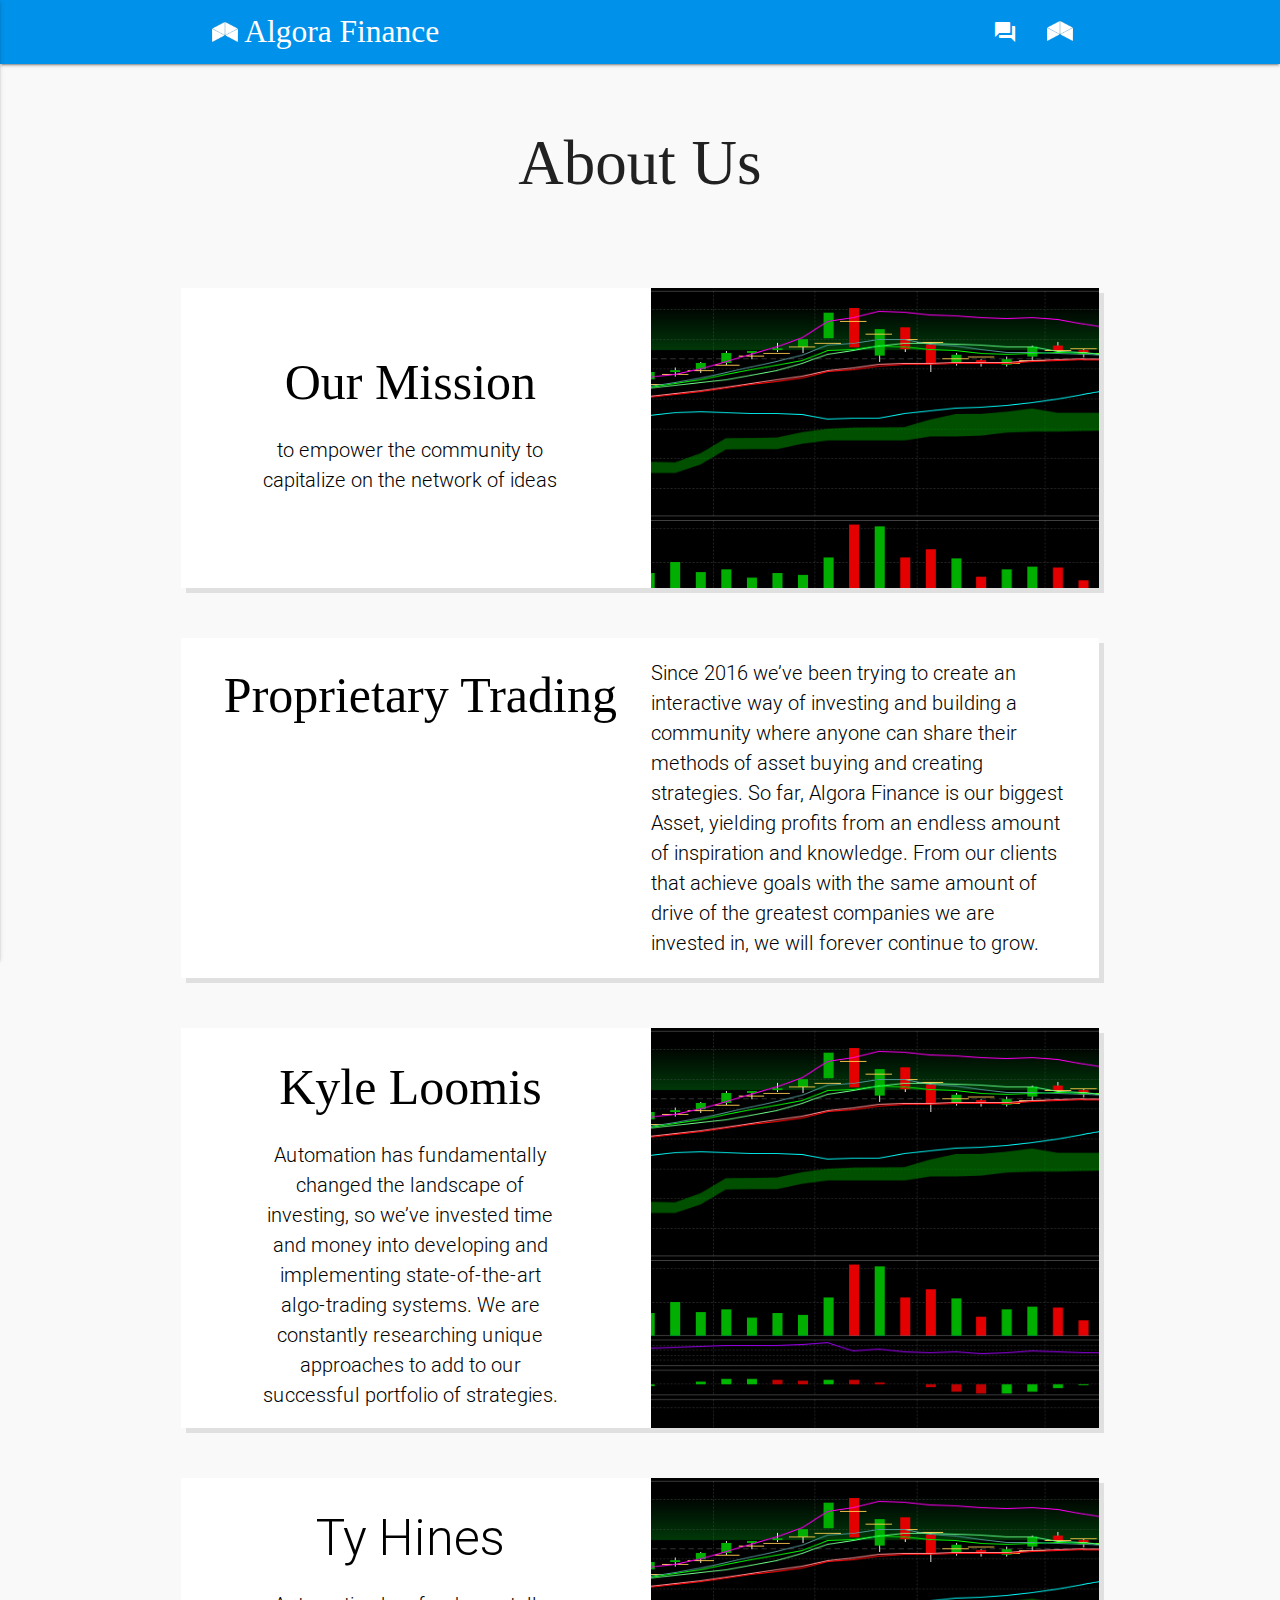
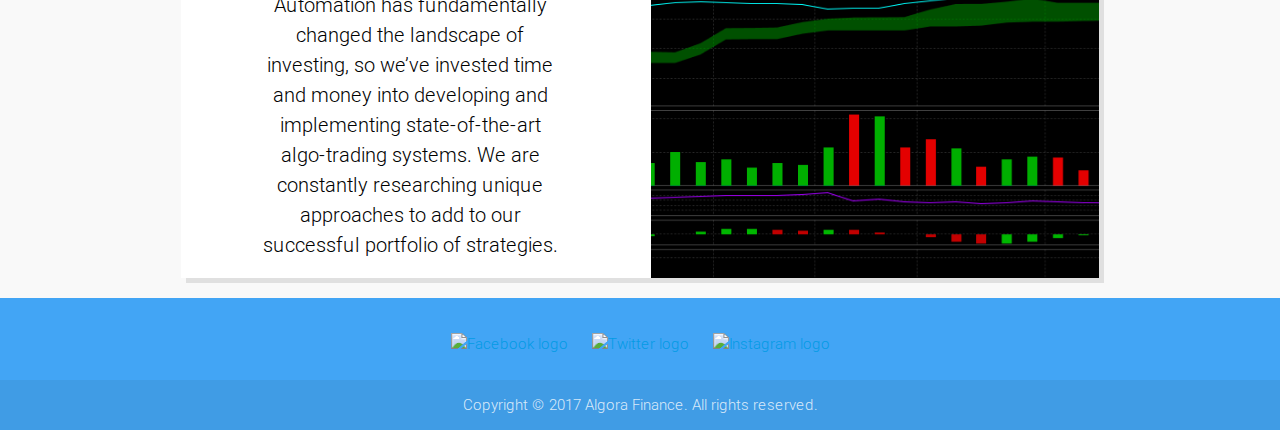
==== about_us.html @ 08f23319 "Updated design to be more sophisticated - grey/white icon-block combo; animations w/ shadows; dual c" ====
<!DOCTYPE html>
<html lang="en">
<head>
  <meta http-equiv="Content-Type" content="text/html; charset=UTF-8"/>
  <meta name="viewport" content="width=device-width, initial-scale=1, maximum-scale=1.0, user-scalable=no"/>
  <link rel="shortcut icon" href="images/shortcut_icon.png" type="image/png">
  <title>Algora Finance</title>

  <!-- CSS  -->
  <!--Import Google Icon Font-->
  <link href="https://fonts.googleapis.com/icon?family=Material+Icons" rel="stylesheet">
  <link href="css/materialize.css" type="text/css" rel="stylesheet" media="screen,projection"/>
  <link href="css/style.css" type="text/css" rel="stylesheet" media="screen,projection"/>
  <!--Import materialize.css-->
  <link type="text/css" rel="stylesheet" href="css/materialize.min.css"  media="screen,projection"/>
  <!--Let browser know website is optimized for mobile-->
  <meta name="viewport" content="width=device-width, initial-scale=1.0"/>


  <link rel="stylesheet" href="//cdn.jsdelivr.net/chartist.js/latest/chartist.min.css">
  <script src="//cdn.jsdelivr.net/chartist.js/latest/chartist.min.js"></script>


</head>
<body class = "all-style">

  <!-- header stays the same between all .html pages -->
  <header class="l-header" role="banner">
    <nav class="header-color all-style" role="navigation">
      <div class="nav-wrapper container">

        <!-- Algora logo applies for both mobile and desktop viewing --> 
        <a id="logo-container" href="index.html" class="brand-logo left"><img src="images/algora_logo_white.png" alt="Algora logo" width="26" height="20"> Algora Finance</a>

        <!-- logo-container for full-page desktop viewing. Includes tooltips when hovering -->
        <ul class="right hide-on-med-and-down">

          <!-- Adding these pages later on:
          news_nav
          <li class="tooltip newstip" data-title="News" id="news_nav"><a href="about_us.html"><i class="material-icons">trending_up</i></a></li>
          account_nav
          <li class="tooltip communitytip" data-title="Community" id="account_nav"><a href="account_login.html"><i class="material-icons">group</i></a></li>
          -->

          <!-- blog_nav -->
          <li class="tooltip blogtip" data-title="Blog" id="blog_nav"><a href="blog.html"><i class="material-icons">forum</i></a></li>
          <!-- about_nav -->
          <li class="tooltip abouttip" data-title="About" id="about_nav"><a href="about_us.html"><img id="algora-logo" src="images/algora_logo_white.png" alt="Algora logo" width="25.8" height="20"></a></li>
          
        </ul>

        <!-- nav-mobile side-nav for mobile devices -->
        <ul id="nav-mobile" class="side-nav">
          
          <!-- Adding these pages later on:
          about_nav
          <li id="about_nav"><a href="about_us.html">News<i class="material-icons left trending_up">trending_up</i></a></li>
          account_nav
          <li id="account_nav"><a href="account_login.html">Account<i class="material-icons">group</i></a></li> 
          -->

          <!-- home_nav for menu popout -->
          <li id="home_nav"><a href="index.html">Home<i class="material-icons left">home</i></a></li>
          <!-- blog_nav -->
          <li id="blog_nav"><a href="blog.html">Blog<i class="material-icons left">forum</i></a></li>
          <!-- about_nav --> 
          <li id="about_nav"><a href="about_us.html"><img id="algora-logo-side-nav" src="images/algora_logo_blue.png" alt="Algora logo" width="25.8" height="20">About Us</a></li>

        </ul>

        <!-- Mobile menu_nav --> 
        <a href="#" id="menu_nav" data-activates="nav-mobile" class="button-collapse right"><i class="material-icons white-text">menu</i></a>

      </div>
    </nav>
  </header>
  

  <div class="container center">
    <div class="section">
      <h1 class="about-main-title" style="font-weight: 300; margin-top: 50px; font-family: ailerons;">About Us</h1>
    </div>

    <div class="row our-mission icon-block">
      <div class="col s6">
        <div class="container" style="padding-top: 35px;">
          <h1 style="font-size: 50px;  font-weight: 300; font-family: ailerons;">
          Our Mission
          </h1>
          <p style="font-size: 20px;">
            to empower the community to capitalize on the network of ideas        
          </p>
        </div>
        
      </div>
      <div class="col s6">
          <img src="images/square-chart.png" alt="Stock chart parallax" id="square-chart">    
      </div>
    </div>

    
    <div class="row prop-trading icon-block" style="padding-top: 20px;">
      <div class="col s6" style="font-size: 50px; font-family: ailerons;">
          Proprietary Trading        
      </div>
      <div class="col s6" style="font-size: 20px; text-align: left;">
          Since 2016 we’ve been trying to create an interactive way of investing and building a community where anyone can share their methods of asset buying and creating strategies. So far, Algora Finance is our biggest Asset, yielding profits from an endless amount of inspiration and knowledge. From our clients that achieve goals with the same amount of drive of the greatest companies we are invested in, we will forever continue to grow.
      </div>
      
    </div>
  
    <div class="row our-team icon-block">
      <div class="col s6">
        <div class="container">
          <h1 style="font-size: 50px;  font-weight: 300; font-family: ailerons;">
          Kyle Loomis
          </h1>
          <p style="font-size: 20px;">
            Automation has fundamentally changed the landscape of investing, so we’ve invested time and money into developing and implementing state-of-the-art algo-trading systems. We are constantly researching unique approaches to add to our successful portfolio of strategies.        
          </p>
        </div>
        
      </div>
      <div class="col s6">
          <img src="images/square-chart.png" alt="Stock chart parallax" id="square-chart">    
      </div>
    </div>

    <div class="row our-team icon-block">
      <div class="col s6">
        <div class="container">
          <h1 style="font-size: 50px;  font-weight: 300;">
          Ty Hines
          </h1>
          <p style="font-size: 20px;">
            Automation has fundamentally changed the landscape of investing, so we’ve invested time and money into developing and implementing state-of-the-art algo-trading systems. We are constantly researching unique approaches to add to our successful portfolio of strategies.        
          </p>
        </div>
        
      </div>
      <div class="col s6">
          <img src="images/square-chart.png" alt="Stock chart parallax" id="square-chart">    
      </div>
    </div>


    <!-- <div class="row">
      <div class="col s12 m6">
            <div class="icon-block team-container">
              <div class="left">
                <img class="img-circle center" src="images/stockchart_background.jpg">
              </div>
              
              
              <p class="light center">Ty Hines, a cofounder of the methods for our webdisign has a profound impact in marketing towards new clients while building a very influential financial relationship amongst them.</p>
            </div>
        </div>
        <div class="col s12 m6">
            <div class="icon-block team-container">
              <div class="left">
                <img class="img-circle center" src="images/stockchart_background.jpg">
              </div>
              
              
              <p class="light center">Automation has fundamentally changed the landscape of investing, so we’ve invested time and money into developing and implementing state-of-the-art algo-trading systems. We are constantly researching unique approaches to add to our successful portfolio of strategies.</p>
            </div>
        </div>   


    </div> -->

  </div>
  


  <!-- footer contains social media and copyright -->
  <footer class="page-footer blue lighten-1">
    <!-- social media links -->
    <div class="col l12 s4 center">
      <ul class="list-inline">
        <li><a href="account_login.html"><img src="images/facebook_img.png" alt="Facebook logo" width="48" height="48"></a></li>
        <li><a href="account_login.html"><img id="twitter-logo" src="images/twitter_img.png" alt="Twitter logo" width="30" height="30"></a></li>
        <li><a href="account_login.html"><img src="images/instagram_img.png" alt="Instagram logo" width="48" height="48"></a></li>
      </ul>
    </div>
    <!-- copyright info: 
    https://www.legalzoom.com/articles/do-i-need-to-copyright-my-website 
    http://www.kristofcreative.com/articles/branding/how-to-copyright-website-six-easy-steps/ -->
    <div class="footer-copyright">
      <div class="container center">
        Copyright © 2017 Algora Finance. All rights reserved.
      </div>
    </div>
  </footer>






  <!-- scripts -->
  <script src="https://code.jquery.com/jquery-2.1.1.min.js"></script>
  <script src="js/materialize.js"></script>
  <script src="js/init.js"></script>
  <script src="http://code.highcharts.com/highcharts.js"></script>
  <script src="charts.js"></script>

  <script src="https://code.highcharts.com/highcharts.js"></script>
  <script src="https://code.highcharts.com/modules/exporting.js"></script>

  <!-- <script src="//cdn.jsdelivr.net/chartist.js/latest/chartist.min.js"></script> -->


  </body>
</html>
---- css/style.css ----
/* Custom Stylesheet */
/* materialize colors: http://materializecss.com/color.html */

/* ========================================================== */
/* univseral styles */

nav ul a,
nav .brand-logo {
  color: #444;
}

p {
  line-height: 2rem;
}

.button-collapse {
  color: #26a69a;
}

/* Applies to all style components on pages, unless overridden below */
.all-style{
<<<<<<< HEAD
  font-family: sans-serif; 
  font-weight: 300;
  background-color: #f9f9f9;
=======
  font-family: georgia; 
>>>>>>> 5c816bfbb66ff3368fa78540dd0a5d1d484ef30b
}

#algora-banner{
  background-color: rgba(255, 255, 255, 0);
}

/* ========================================================== */
/* header navbar section applies to all header navbar buttons */

.header-color{
  background-color: #0091EA;
}

/* Only applies to mobile menu popout */

#algora-logo{
  margin-bottom: -4px;
}

#algora-logo-side-nav{
  margin-bottom: -4px;
  margin-right: 30px;
}

#logo-container{
  padding: 0 20px;
}
#logo-container:hover{
  background-color: #2196f3;
}

/* Mobile nav style */
#nav-mobile{
  background-color: #2196f3;
}

#home_nav:hover{
  background-color: #2196f3;
}

/* Desktop nav style/tooltips */

/* setup tooltips */
.tooltip {
  position: relative;
}

.tooltip:before,
.tooltip:after {
  display: block;
  opacity: 0;
  pointer-events: none;
  position: absolute;
}

/* blog_nav hover/tooltip style */
#blog_nav:hover{
  background-color: #448aff;
}

.tooltip.blogtip:before {
  background: #448aff;
  color: #fff;
  content: attr(data-title);
  font-size: 26px;
  padding: 0 10px;
  top: 74px;
  white-space: nowrap;
}

.tooltip.blogtip:after {
  border-right: 10px solid transparent;
  border-bottom: 10px solid #448aff; 
  border-left: 10px solid transparent;
  content: '';
  height: 0;
  top: 64px;
  left: 0;
  width: 0;
}

/* about_nav hover/tooltip style */
#about_nav:hover{
  background-color: #2979ff;
}

.tooltip.abouttip:before {
  background: #2979ff;
  color: #fff;
  content: attr(data-title);
  font-size: 26px;
  padding: 0 10px;
  top: 74px;
  white-space: nowrap;
}

.tooltip.abouttip:after {
  border-right: 10px solid transparent;
  border-bottom: 10px solid #2979ff; 
  border-left: 10px solid transparent;
  content: '';
  height: 0;
  top: 64px;
  left: 0;
  width: 0;
}

/* fade animation for tooltips*/
.tooltip:after,
.tooltip:before {
  transform: translate3d(0,-10px,0);
  transition: all .2s ease-in-out;
}

.tooltip:hover:after,
.tooltip:hover:before {
  opacity: 1;
  transform: translate3d(0,0,0);
}

/* Adding pages later on: 

#news_nav:hover{
  background-color: #00c853;
}

.tooltip.newstip:after {
  border-right: 10px solid transparent;
  border-bottom: 10px solid #00c853; 
  border-left: 10px solid transparent;
  content: '';
  height: 0;
  top: 64px;
  left: 0;
  width: 0;
}

.tooltip.newstip:before {
  background: #00c853;
  color: #fff;
  content: attr(data-title);
  font-size: 26px;
  padding: 0 10px;
  top: 74px;
  white-space: nowrap;
}

.tooltip.communitytip:after {
  border-right: 10px solid transparent;
  border-bottom: 10px solid #2962ff; 
  border-left: 10px solid transparent;
  content: '';
  height: 0;
  top: 64px;
  left: 0;
  width: 0;
}

.tooltip.communitytip:before {
  background: #2962ff;
  color: #fff;
  content: attr(data-title);
  font-size: 26px;
  padding: 0 10px;
  top: 74px;
  white-space: nowrap;
}

#account_nav:hover{
  background-color: #2962ff;
}
*/


/* ====================================================== */
/* body icon section applies to all header navbar buttons */

.ct-chart .ct-series .ct-line {
  stroke: #2196f3;
  stroke-width: 2px;
}

.ct-chart .ct-series .ct-point {
  /* Colour of your points */
  stroke: #2196f3;
}

#header-achievements{
  outline-style:solid;
  outline-color: #2196f3;
  padding: 30px;
  margin-top: 30px;
  font-family: ailerons;
}

.div-ext{
  margin: 50px 30px 20px 20px ; */
}

.js-chart{
  padding-right: 40px;
  padding-left: 40px;
}


.info-container{
  margin-top: 80px;
  -webkit-transition: .5s; /* Safari */
  transition: .5s;
  transition-timing-function: ease-out;
  -webkit-transition-timing-function: ease-out;
  background-color: white;
  box-shadow: 5px 5px 0 #e0e0e0;
  color: black;

}

.row{
  margin-bottom: 0;
  padding-bottom: 0;
}

.info-container:hover{
  margin-top: 50px;
  background-color: white;
  box-shadow: 15px 15px 0 rgb(235,235,235);
  color: black;
}

.icon-block{
  background-color: white;
  box-shadow: 5px 5px 0 #e0e0e0;
  color: black;
  -webkit-transition: .5s;
  transition: .5s;
  transition-timing-function: ease-out;
  -webkit-transition-timing-function: ease-out;
}

.icon-block:hover {
  background-color: white;
  box-shadow: 15px 15px 0 rgb(235,235,235);
  color: black;
}

.img-circle {
    border-radius: 50%;

    height: 100px;
    width: 100px;
    margin: 15px 0 0 10px;
}

.team-container{
  margin: 20px 0;
}
.nav-wrapper {
  font-family: ailerons;
}


.parallax-container {
  min-height: 600px;
  line-height: 0;
  height: auto;
  color: rgba(255,255,255,.9);
}

.parallax-container .section {
  width: 100%;
}


.l-main-title{
  text-align: center;
  font-size: 50px;
}


@media only screen and (max-width : 992px) {
  .parallax-container .section {
    position: absolute;
    top: 40%;
  }
  #index-banner .section {
    top: 10%;
  }
}

@media only screen and (max-width : 100px) {
  #index-banner .section {
    top: 0;
  }
}

.icon-block {
  padding: 5px 15px 10px 15px;
}
.icon-block .material-icons {
  font-size: inherit;
}


/* footer for social media and copyright */

.list-inline li{
  display: inline;
  padding: 0 10px;
}

#twitter-logo{
  margin-bottom: 9px;
}

footer.page-footer {
  margin: 0;
}

#square-chart {
   
  display: block; 
  height: 100%; 
  width: 120%;
  
}

.our-mission {
  margin: 50px; 
  padding: 0; 
  height: 300px; 
  overflow: hidden;
}

.our-team {
  margin: 50px; 
  padding: 0; 
  height: 400px; 
  overflow: hidden;
}

.prop-trading {
  margin: 50px; 
  padding: 20px; 
}
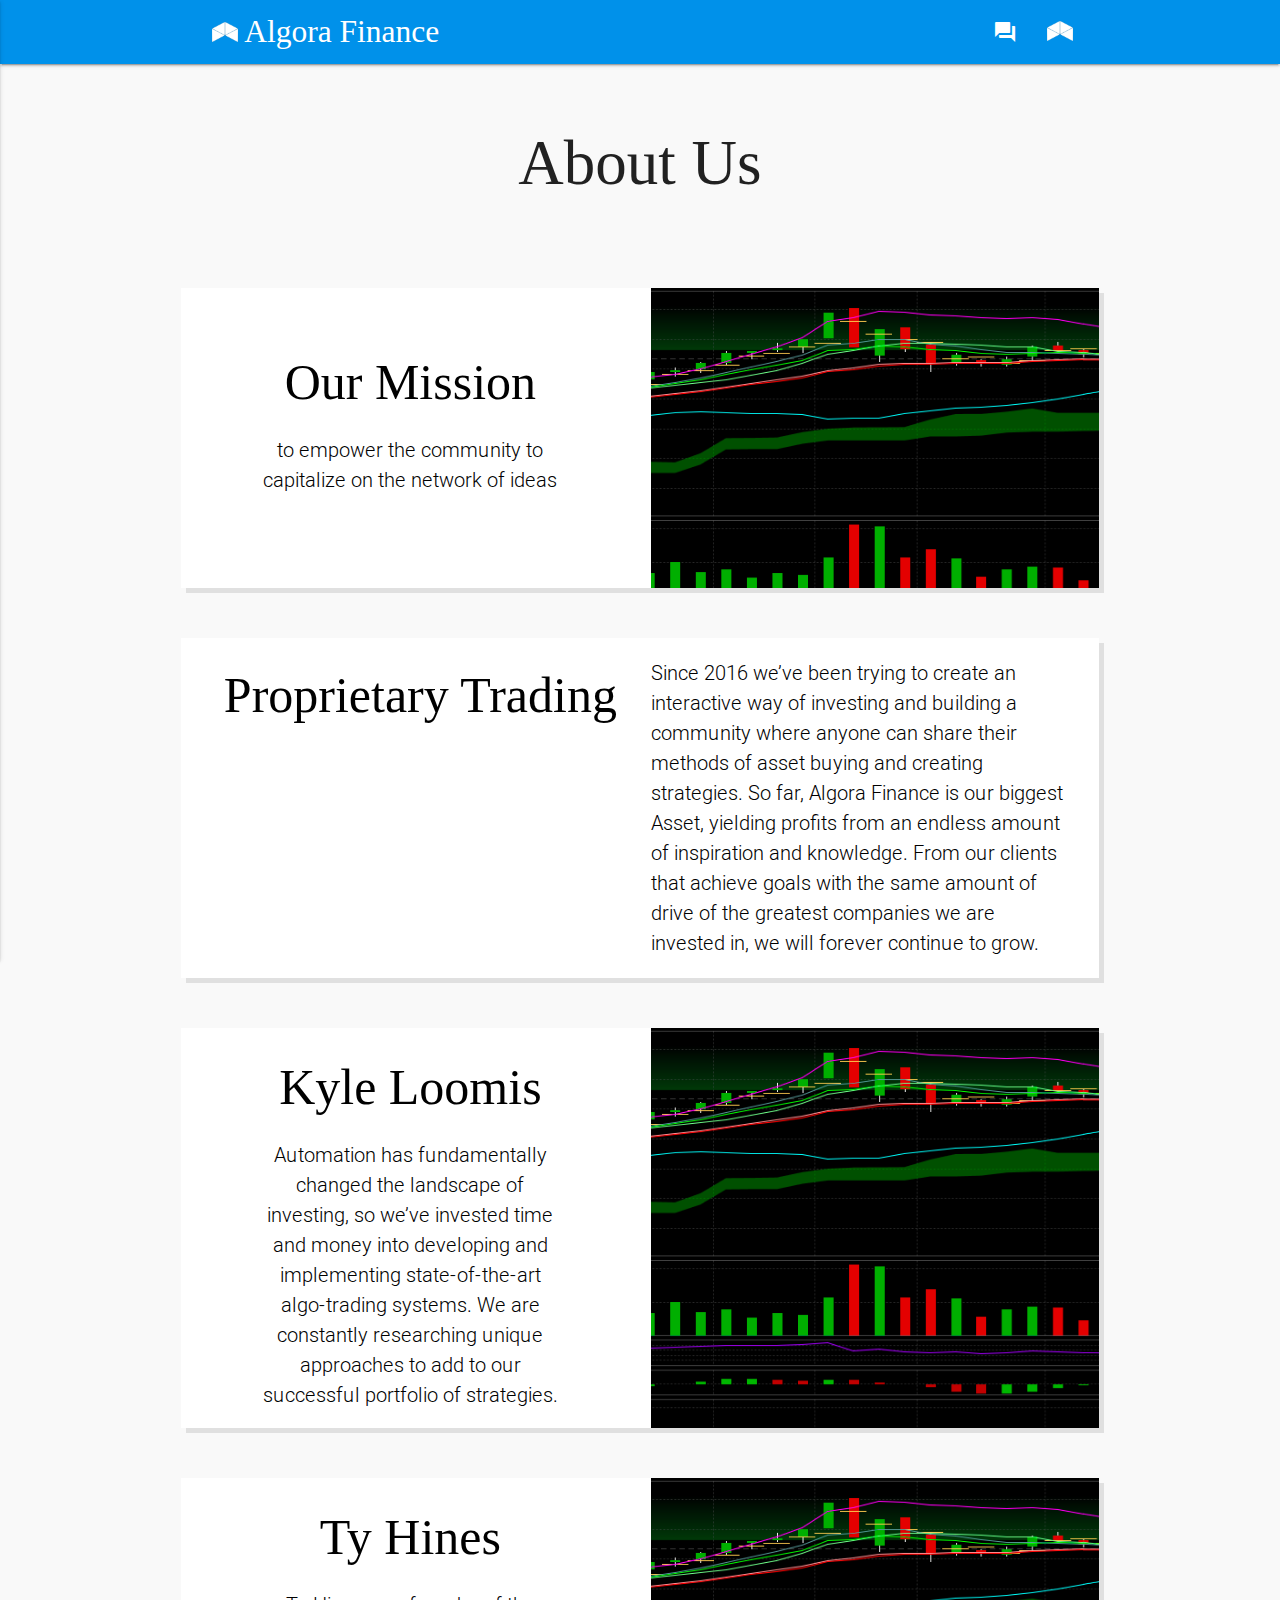
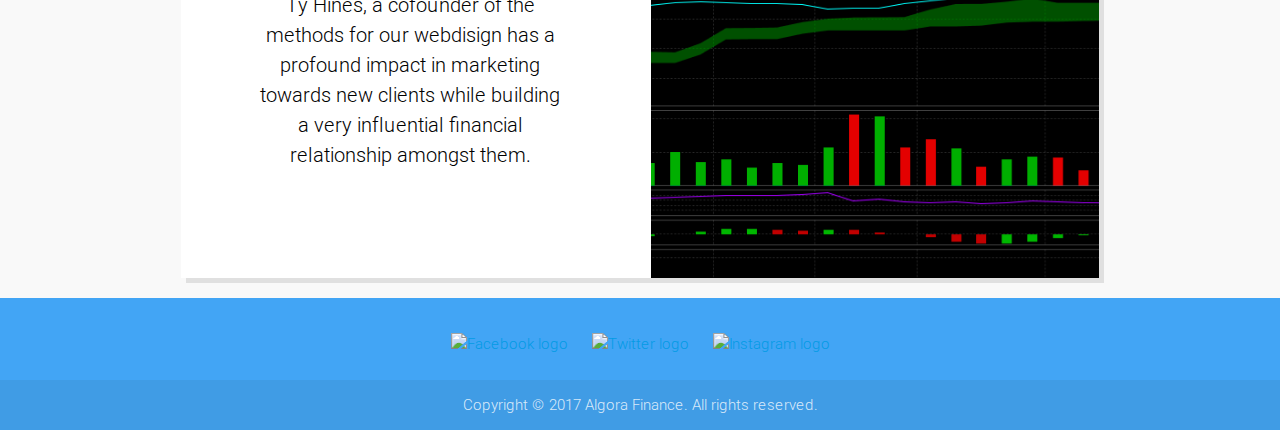
==== commit 7d3f203e: "Subtle design tweaks including font, href links to social media, etc. Next step is to optimize conte" ====
--- a/about_us.html
+++ b/about_us.html
@@ -129,11 +129,11 @@
     <div class="row our-team icon-block">
       <div class="col s6">
         <div class="container">
-          <h1 style="font-size: 50px;  font-weight: 300;">
+          <h1 style="font-size: 50px;  font-weight: 300; font-family: ailerons;">
           Ty Hines
           </h1>
           <p style="font-size: 20px;">
-            Automation has fundamentally changed the landscape of investing, so we’ve invested time and money into developing and implementing state-of-the-art algo-trading systems. We are constantly researching unique approaches to add to our successful portfolio of strategies.        
+            Ty Hines, a cofounder of the methods for our webdisign has a profound impact in marketing towards new clients while building a very influential financial relationship amongst them.       
           </p>
         </div>
         
@@ -178,9 +178,9 @@
     <!-- social media links -->
     <div class="col l12 s4 center">
       <ul class="list-inline">
-        <li><a href="account_login.html"><img src="images/facebook_img.png" alt="Facebook logo" width="48" height="48"></a></li>
-        <li><a href="account_login.html"><img id="twitter-logo" src="images/twitter_img.png" alt="Twitter logo" width="30" height="30"></a></li>
-        <li><a href="account_login.html"><img src="images/instagram_img.png" alt="Instagram logo" width="48" height="48"></a></li>
+        <li><a href="https://www.facebook.com/algorafinance/"><img src="images/facebook_img.png" alt="Facebook logo" width="48" height="48"></a></li>
+        <li><a href="https://twitter.com/AlgoraFinance"><img id="twitter-logo" src="images/twitter_img.png" alt="Twitter logo" width="30" height="30"></a></li>
+        <li><a href="https://www.instagram.com/algora_finance/"><img src="images/instagram_img.png" alt="Instagram logo" width="48" height="48"></a></li>
       </ul>
     </div>
     <!-- copyright info: 
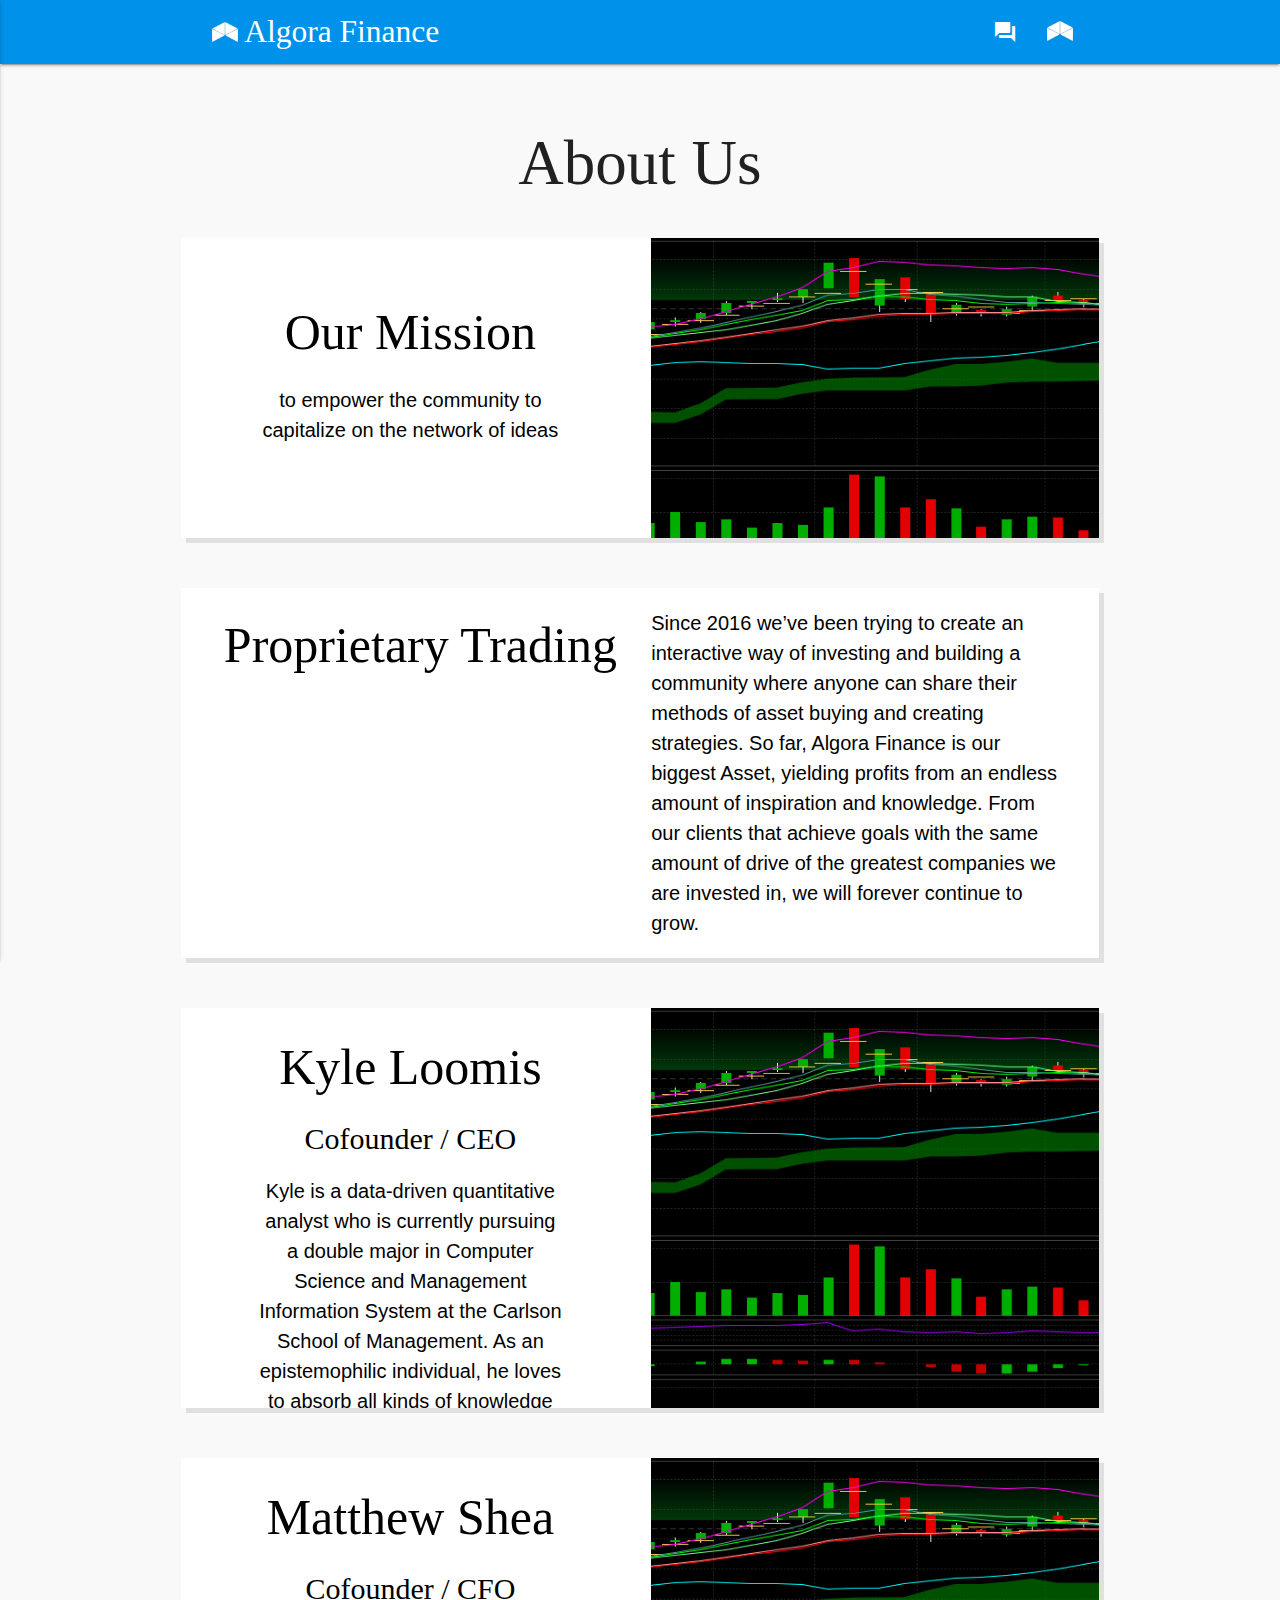
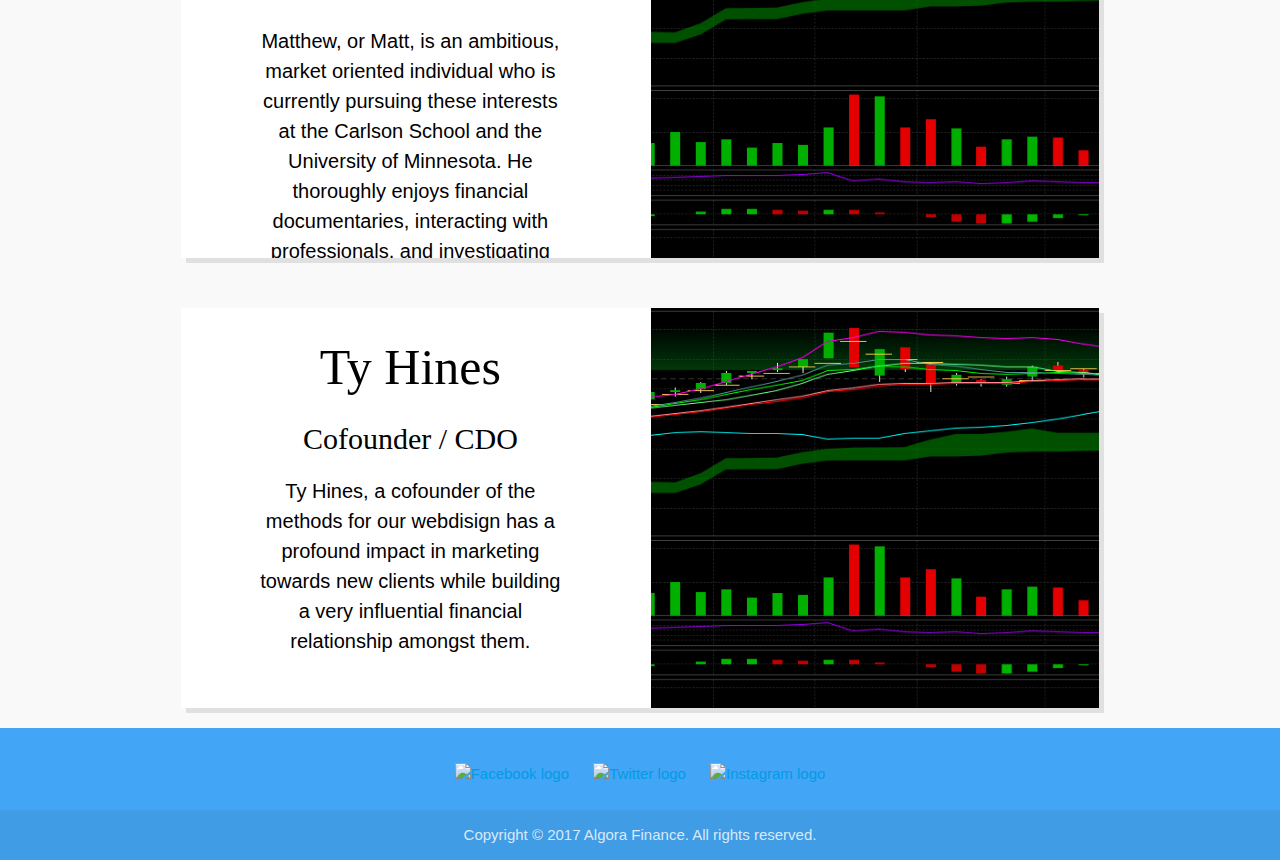
==== commit af532a80: "Organizing/labeling index.html, about_us.html, and style.css. Added positions and descriptions on ab" ====
--- a/about_us.html
+++ b/about_us.html
@@ -28,13 +28,10 @@
   <header class="l-header" role="banner">
     <nav class="header-color all-style" role="navigation">
       <div class="nav-wrapper container">
-
         <!-- Algora logo applies for both mobile and desktop viewing --> 
         <a id="logo-container" href="index.html" class="brand-logo left"><img src="images/algora_logo_white.png" alt="Algora logo" width="26" height="20"> Algora Finance</a>
-
         <!-- logo-container for full-page desktop viewing. Includes tooltips when hovering -->
         <ul class="right hide-on-med-and-down">
-
           <!-- Adding these pages later on:
           news_nav
           <li class="tooltip newstip" data-title="News" id="news_nav"><a href="about_us.html"><i class="material-icons">trending_up</i></a></li>
@@ -48,10 +45,8 @@
           <li class="tooltip abouttip" data-title="About" id="about_nav"><a href="about_us.html"><img id="algora-logo" src="images/algora_logo_white.png" alt="Algora logo" width="25.8" height="20"></a></li>
           
         </ul>
-
         <!-- nav-mobile side-nav for mobile devices -->
         <ul id="nav-mobile" class="side-nav">
-          
           <!-- Adding these pages later on:
           about_nav
           <li id="about_nav"><a href="about_us.html">News<i class="material-icons left trending_up">trending_up</i></a></li>
@@ -65,16 +60,14 @@
           <li id="blog_nav"><a href="blog.html">Blog<i class="material-icons left">forum</i></a></li>
           <!-- about_nav --> 
           <li id="about_nav"><a href="about_us.html"><img id="algora-logo-side-nav" src="images/algora_logo_blue.png" alt="Algora logo" width="25.8" height="20">About Us</a></li>
-
         </ul>
-
         <!-- Mobile menu_nav --> 
         <a href="#" id="menu_nav" data-activates="nav-mobile" class="button-collapse right"><i class="material-icons white-text">menu</i></a>
-
       </div>
     </nav>
   </header>
   
+  <!-- Automation has fundamentally changed the landscape of investing, so we’ve invested time and money into developing and implementing state-of-the-art algo-trading systems. We are constantly researching unique approaches to add to our successful portfolio of strategies. -->
 
   <div class="container center">
     <div class="section">
@@ -82,8 +75,8 @@
     </div>
 
     <div class="row our-mission icon-block">
-      <div class="col s6">
-        <div class="container" style="padding-top: 35px;">
+      <div class="col m6 l6">
+        <div class="container" style="padding-top: 35px; text-align: center;">
           <h1 style="font-size: 50px;  font-weight: 300; font-family: ailerons;">
           Our Mission
           </h1>
@@ -93,17 +86,17 @@
         </div>
         
       </div>
-      <div class="col s6">
+      <div class="col m6 l6">
           <img src="images/square-chart.png" alt="Stock chart parallax" id="square-chart">    
       </div>
     </div>
 
     
     <div class="row prop-trading icon-block" style="padding-top: 20px;">
-      <div class="col s6" style="font-size: 50px; font-family: ailerons;">
+      <div class="col m12 l6" style="font-size: 50px; font-family: ailerons;">
           Proprietary Trading        
       </div>
-      <div class="col s6" style="font-size: 20px; text-align: left;">
+      <div class="col m12 l6" style="font-size: 20px; text-align: left;">
           Since 2016 we’ve been trying to create an interactive way of investing and building a community where anyone can share their methods of asset buying and creating strategies. So far, Algora Finance is our biggest Asset, yielding profits from an endless amount of inspiration and knowledge. From our clients that achieve goals with the same amount of drive of the greatest companies we are invested in, we will forever continue to grow.
       </div>
       
@@ -115,8 +108,11 @@
           <h1 style="font-size: 50px;  font-weight: 300; font-family: ailerons;">
           Kyle Loomis
           </h1>
-          <p style="font-size: 20px;">
-            Automation has fundamentally changed the landscape of investing, so we’ve invested time and money into developing and implementing state-of-the-art algo-trading systems. We are constantly researching unique approaches to add to our successful portfolio of strategies.        
+          <h2 style="font-size: 30px;  font-weight: 300; font-family: ailerons;">
+          Cofounder / CEO
+          </h2>
+          <p style="font-size: 20px;">
+            Kyle is a data-driven quantitative analyst who is currently pursuing a double major in Computer Science and Management Information System at the Carlson School of Management. As an epistemophilic individual, he loves to absorb all kinds of knowledge and apply it to the market to create unique investment strategies. In his free time, Kyle enjoys reading, mulling over abstract ideas, and spending time with friends and family. 
           </p>
         </div>
         
@@ -130,8 +126,32 @@
       <div class="col s6">
         <div class="container">
           <h1 style="font-size: 50px;  font-weight: 300; font-family: ailerons;">
+          Matthew Shea
+          </h1>
+          <h2 style="font-size: 30px;  font-weight: 300; font-family: ailerons;">
+          Cofounder / CFO
+          </h2>
+          <p style="font-size: 20px;">
+            Matthew, or Matt, is an ambitious, market oriented individual who is currently pursuing these interests at the Carlson School and the University of Minnesota.  He thoroughly enjoys financial documentaries, interacting with professionals, and investigating theoretical concepts and abstract ideas. In terms of leisure, Matt enjoys sports of all kinds, especially basketball and football, and enjoys spending free time with friends and family. 
+        
+          </p>
+        </div>
+        
+      </div>
+      <div class="col s6">
+          <img src="images/square-chart.png" alt="Stock chart parallax" id="square-chart">    
+      </div>
+    </div>
+
+    <div class="row our-team icon-block">
+      <div class="col s6">
+        <div class="container">
+          <h1 style="font-size: 50px;  font-weight: 300; font-family: ailerons;">
           Ty Hines
           </h1>
+          <h2 style="font-size: 30px;  font-weight: 300; font-family: ailerons;">
+          Cofounder / CDO
+          </h2>
           <p style="font-size: 20px;">
             Ty Hines, a cofounder of the methods for our webdisign has a profound impact in marketing towards new clients while building a very influential financial relationship amongst them.       
           </p>
--- a/css/style.css
+++ b/css/style.css
@@ -19,13 +19,9 @@
 
 /* Applies to all style components on pages, unless overridden below */
 .all-style{
-<<<<<<< HEAD
   font-family: sans-serif; 
   font-weight: 300;
   background-color: #f9f9f9;
-=======
-  font-family: georgia; 
->>>>>>> 5c816bfbb66ff3368fa78540dd0a5d1d484ef30b
 }
 
 #algora-banner{
@@ -39,35 +35,41 @@
   background-color: #0091EA;
 }
 
-/* Only applies to mobile menu popout */
-
+/* for about_us white algora logo in desktop form */
 #algora-logo{
   margin-bottom: -4px;
 }
 
+/* Algora Finance (home) logo container hover color */
+#logo-container:hover{
+  background-color: #2196f3;
+}
+
+
+/* Only applies to mobile menu popout */
+/* to fix logo/text alignment with mobile menu popout about_us nav */
 #algora-logo-side-nav{
   margin-bottom: -4px;
   margin-right: 30px;
 }
 
+/* ??? what does this do? */
 #logo-container{
   padding: 0 20px;
 }
-#logo-container:hover{
-  background-color: #2196f3;
-}
-
-/* Mobile nav style */
+
+/* mobile menu popout background color - same as background color .header-color */
 #nav-mobile{
-  background-color: #2196f3;
-}
-
+  background-color: #0091EA;
+}
+
+/* color for about_us algora logo on mobile menu popout */
 #home_nav:hover{
-  background-color: #2196f3;
-}
+  background-color: #448aff;
+}
+
 
 /* Desktop nav style/tooltips */
-
 /* setup tooltips */
 .tooltip {
   position: relative;
@@ -109,11 +111,11 @@
 
 /* about_nav hover/tooltip style */
 #about_nav:hover{
-  background-color: #2979ff;
+  background-color: #448aff;
 }
 
 .tooltip.abouttip:before {
-  background: #2979ff;
+  background: #448aff;
   color: #fff;
   content: attr(data-title);
   font-size: 26px;
@@ -124,7 +126,7 @@
 
 .tooltip.abouttip:after {
   border-right: 10px solid transparent;
-  border-bottom: 10px solid #2979ff; 
+  border-bottom: 10px solid #448aff; 
   border-left: 10px solid transparent;
   content: '';
   height: 0;
@@ -203,6 +205,7 @@
 /* ====================================================== */
 /* body icon section applies to all header navbar buttons */
 
+/* js-chartist line color/width */
 .ct-chart .ct-series .ct-line {
   stroke: #2196f3;
   stroke-width: 2px;
@@ -212,6 +215,23 @@
   /* Colour of your points */
   stroke: #2196f3;
 }
+
+/* padding on js-chart */
+.js-chart{
+  padding-right: 40px;
+  padding-left: 40px;
+}
+
+/* testing out how to color specific points on the chart... 
+ct-chart .ct-series .ct-point[ct\:value="1"] {
+    stroke: red;
+}
+*/
+
+
+
+/* ===================================================== */
+/* Everything below is not organized/commented */
 
 #header-achievements{
   outline-style:solid;
@@ -222,17 +242,17 @@
 }
 
 .div-ext{
-  margin: 50px 30px 20px 20px ; */
-}
-
-.js-chart{
-  padding-right: 40px;
-  padding-left: 40px;
-}
-
+  margin: 50px 30px 20px 20px; 
+}
+
+
+
+.col{
+  resize: vertical;
+}
 
 .info-container{
-  margin-top: 80px;
+  margin-top: 70px;
   -webkit-transition: .5s; /* Safari */
   transition: .5s;
   transition-timing-function: ease-out;
@@ -240,7 +260,6 @@
   background-color: white;
   box-shadow: 5px 5px 0 #e0e0e0;
   color: black;
-
 }
 
 .row{
@@ -250,8 +269,9 @@
 
 .info-container:hover{
   margin-top: 50px;
+  margin-bottom: 20px;
   background-color: white;
-  box-shadow: 15px 15px 0 rgb(235,235,235);
+  box-shadow: 15px 5px 0 rgb(235,235,235);
   color: black;
 }
 
@@ -265,9 +285,11 @@
   -webkit-transition-timing-function: ease-out;
 }
 
+
 .icon-block:hover {
   background-color: white;
-  box-shadow: 15px 15px 0 rgb(235,235,235);
+  box-shadow: 10px 20px 0 rgb(235,235,235);
+
   color: black;
 }
 
@@ -353,7 +375,6 @@
 }
 
 .our-mission {
-  margin: 50px; 
   padding: 0; 
   height: 300px; 
   overflow: hidden;
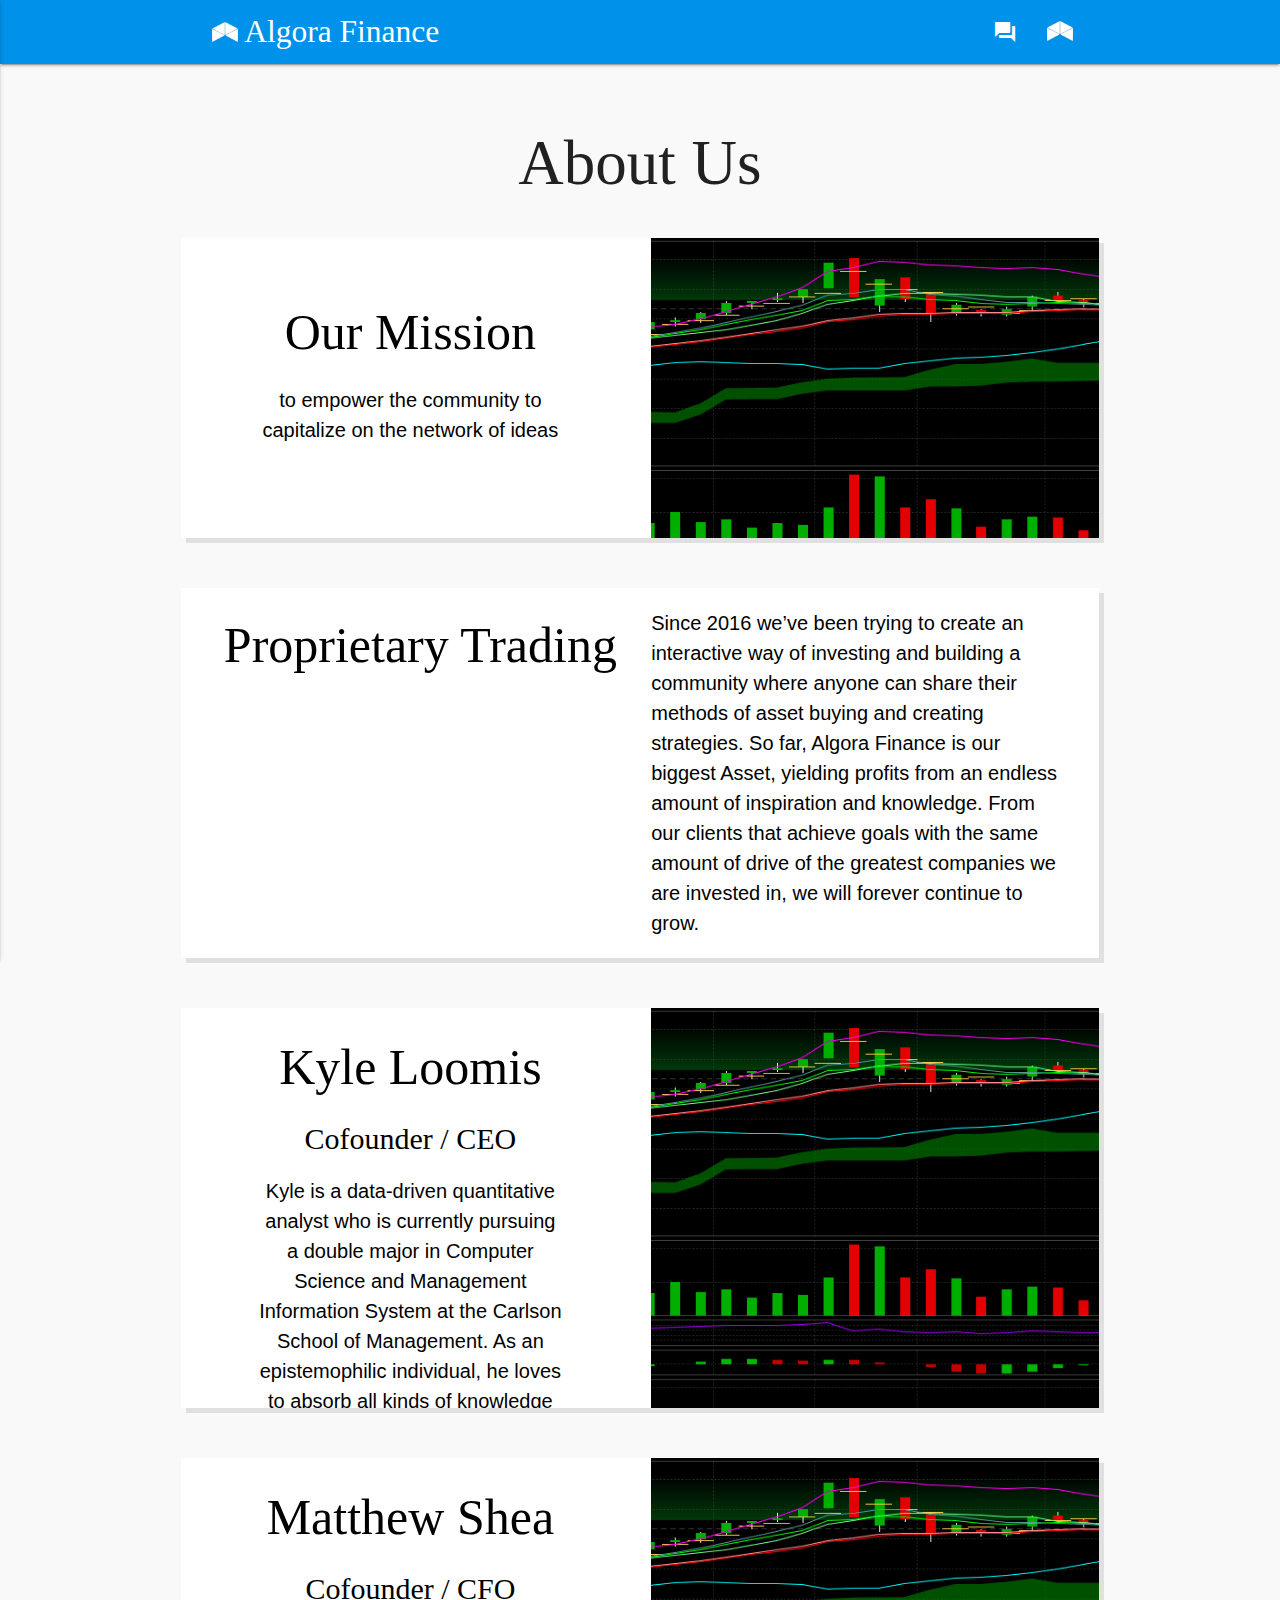
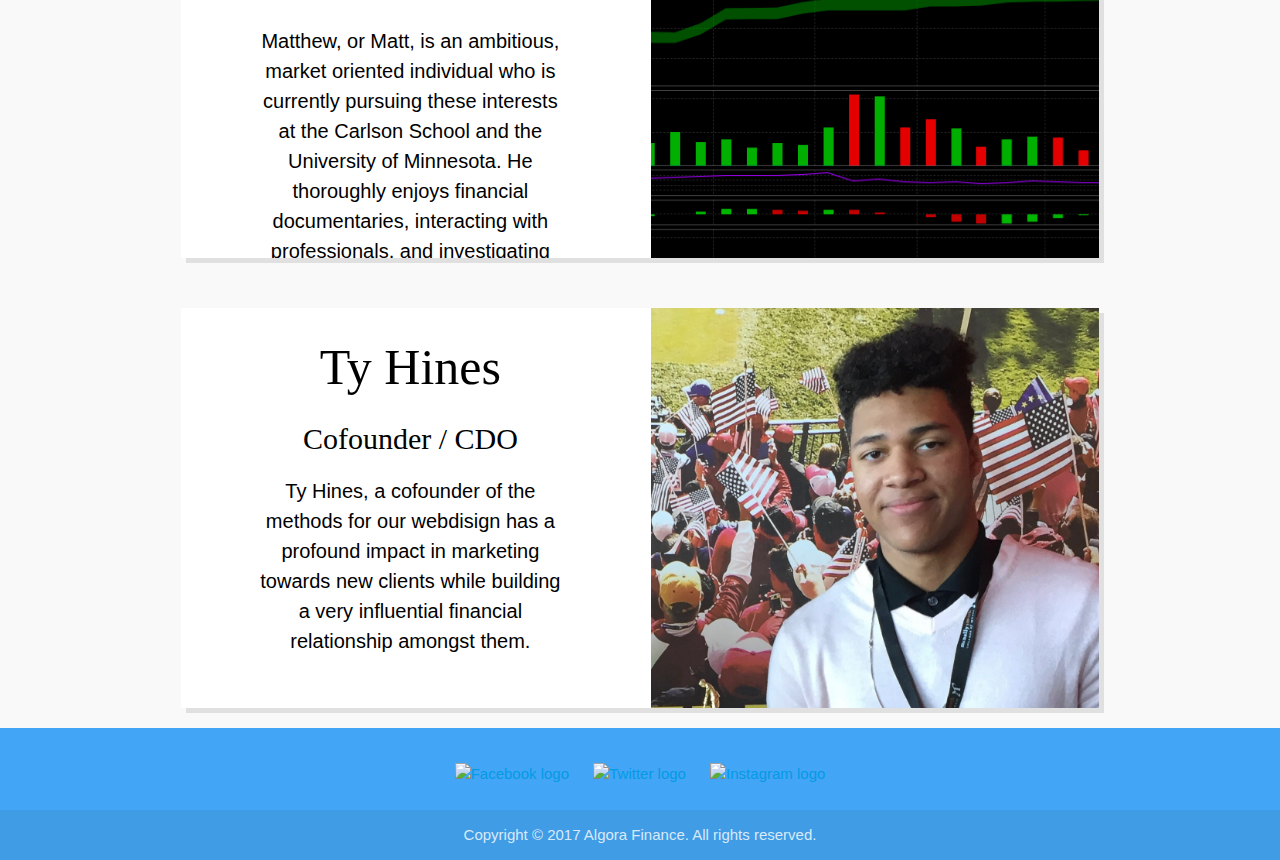
==== commit 8a13a0ca: "Organized/labels .html and .css files. Streamlined navbar (mobile and desktop) colors in style.css. " ====
--- a/about_us.html
+++ b/about_us.html
@@ -159,7 +159,7 @@
         
       </div>
       <div class="col s6">
-          <img src="images/square-chart.png" alt="Stock chart parallax" id="square-chart">    
+          <img src="images/TyFace.jpg" alt="Stock chart parallax" id="square-chart">    
       </div>
     </div>
 
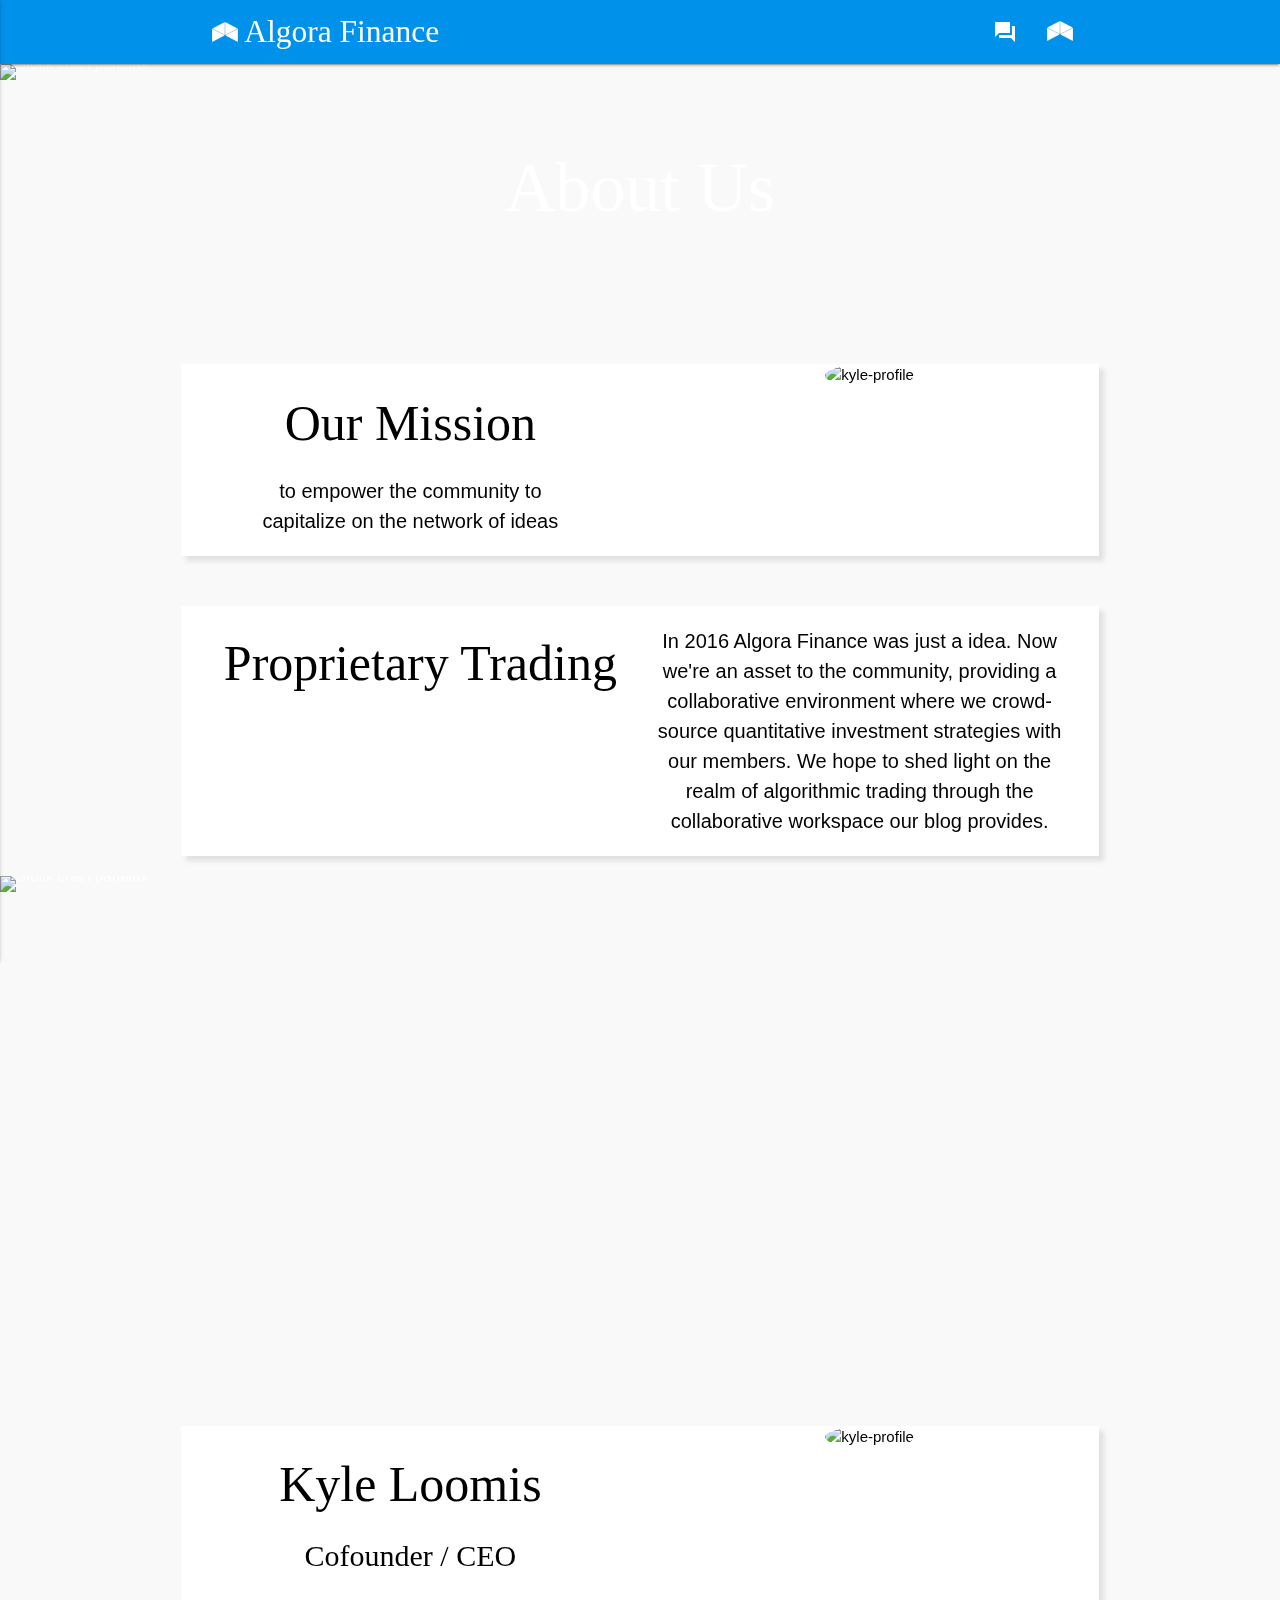
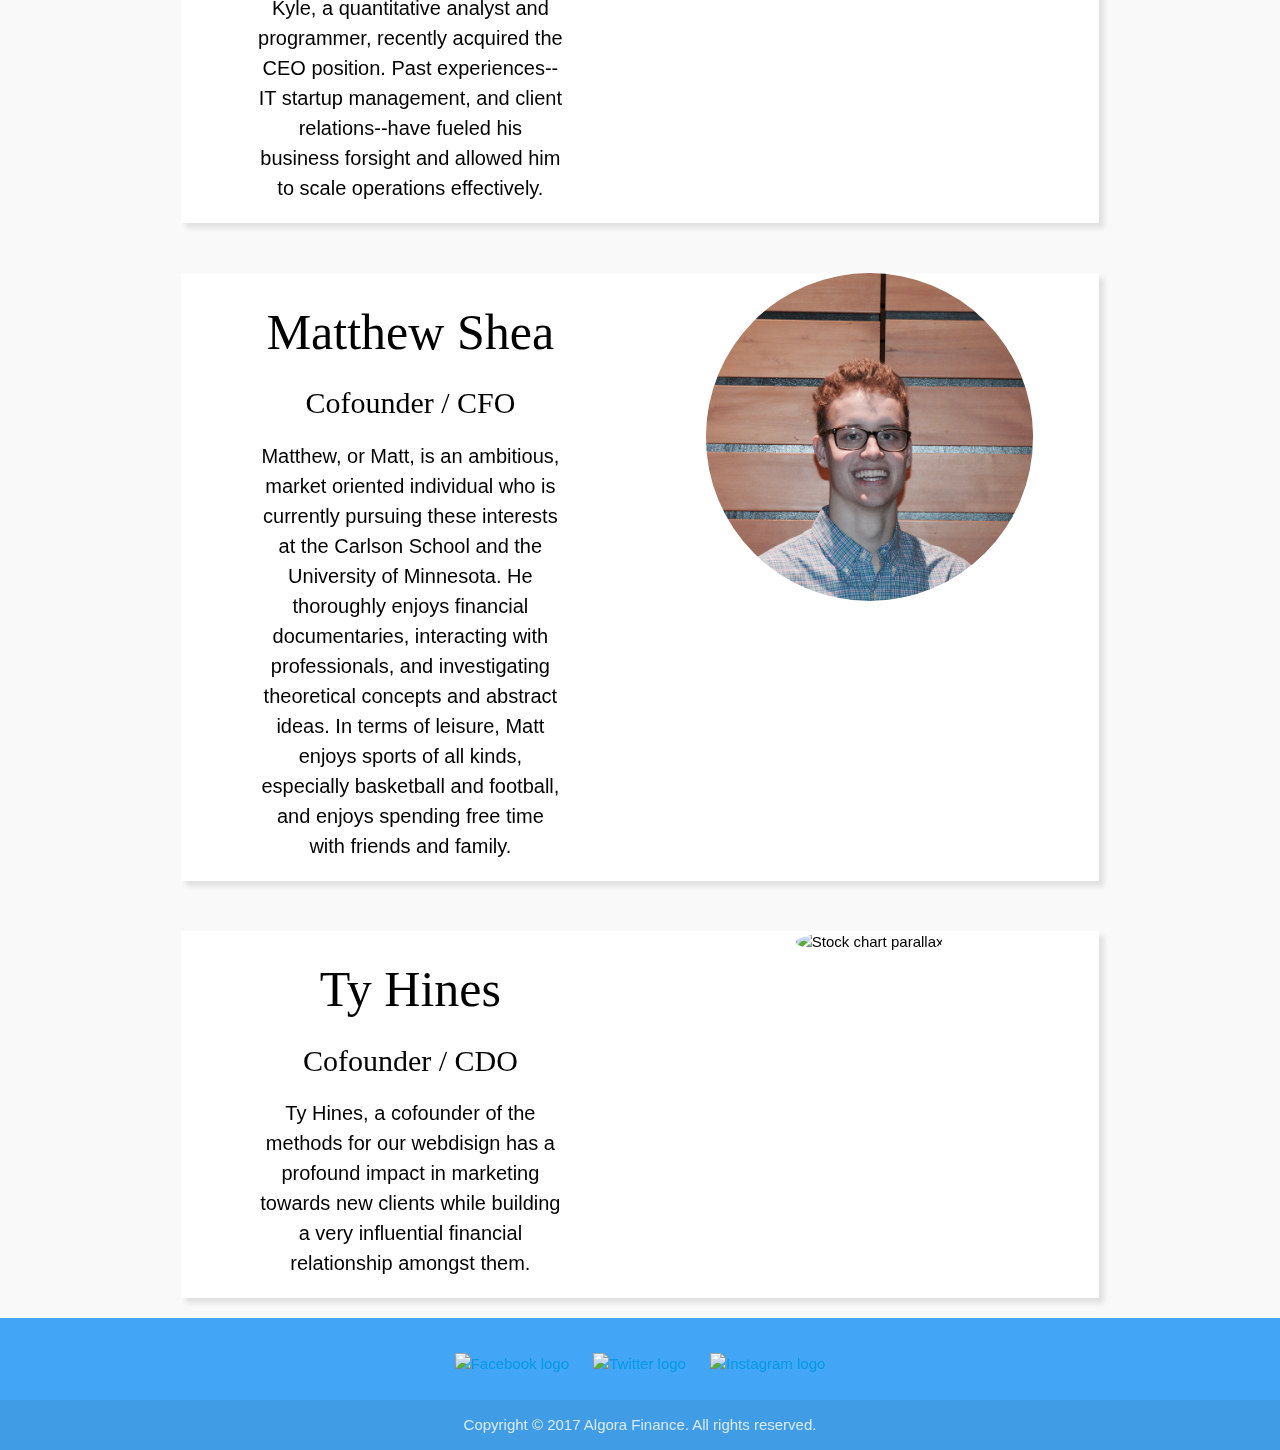
==== commit 7319dcce: "Added photos, parallax, and further configured the about us page." ====
--- a/about_us.html
+++ b/about_us.html
@@ -68,15 +68,24 @@
   </header>
   
   <!-- Automation has fundamentally changed the landscape of investing, so we’ve invested time and money into developing and implementing state-of-the-art algo-trading systems. We are constantly researching unique approaches to add to our successful portfolio of strategies. -->
+  
+
+  <div class="parallax-container valign-wrapper" id="about_us_cover">
+      <div class="section no-pad-bot">
+        <div class="row center">
+          <h5 class="header col s12" style="font-size:70px; font-family: ailerons;">About Us</h5>
+        </div>
+      </div>
+      <div class="parallax"><img src="images/architecture.jpg" alt="Stock chart parallax"></div>
+  </div>
+
 
   <div class="container center">
-    <div class="section">
-      <h1 class="about-main-title" style="font-weight: 300; margin-top: 50px; font-family: ailerons;">About Us</h1>
-    </div>
-
-    <div class="row our-mission icon-block">
-      <div class="col m6 l6">
-        <div class="container" style="padding-top: 35px; text-align: center;">
+    
+    
+    <div class="row our-mission icon-block-shadow" style="margin-top: 50px;">
+      <div class="col m6 l6">
+        <div class="container" style="text-align: center; vertical-align: middle;">
           <h1 style="font-size: 50px;  font-weight: 300; font-family: ailerons;">
           Our Mission
           </h1>
@@ -87,23 +96,30 @@
         
       </div>
       <div class="col m6 l6">
-          <img src="images/square-chart.png" alt="Stock chart parallax" id="square-chart">    
+          <img src="images/small-city.jpg" alt="kyle-profile" id="mission-container">
       </div>
     </div>
 
     
-    <div class="row prop-trading icon-block" style="padding-top: 20px;">
+    <div class="row prop-trading icon-block-shadow" style="padding-top: 20px;">
       <div class="col m12 l6" style="font-size: 50px; font-family: ailerons;">
           Proprietary Trading        
       </div>
-      <div class="col m12 l6" style="font-size: 20px; text-align: left;">
-          Since 2016 we’ve been trying to create an interactive way of investing and building a community where anyone can share their methods of asset buying and creating strategies. So far, Algora Finance is our biggest Asset, yielding profits from an endless amount of inspiration and knowledge. From our clients that achieve goals with the same amount of drive of the greatest companies we are invested in, we will forever continue to grow.
+      <div class="col m12 l6" style="font-size: 20px;">
+          In 2016 Algora Finance was just a idea. Now we're an asset to the community, providing a collaborative environment where we crowd-source quantitative investment strategies with our members. We hope to shed light on the realm of algorithmic trading through the collaborative workspace our blog provides. 
       </div>
       
     </div>
-  
-    <div class="row our-team icon-block">
-      <div class="col s6">
+  </div>
+  
+  <div class="parallax-container valign-wrapper">
+      
+      <div class="parallax"><img src="images/kyle-matt.jpg" alt="Stock chart parallax"></div>
+  </div>
+
+  <div class="container center">
+    <div class="row our-team icon-block-shadow">
+      <div class="col m6 l6">
         <div class="container">
           <h1 style="font-size: 50px;  font-weight: 300; font-family: ailerons;">
           Kyle Loomis
@@ -112,18 +128,18 @@
           Cofounder / CEO
           </h2>
           <p style="font-size: 20px;">
-            Kyle is a data-driven quantitative analyst who is currently pursuing a double major in Computer Science and Management Information System at the Carlson School of Management. As an epistemophilic individual, he loves to absorb all kinds of knowledge and apply it to the market to create unique investment strategies. In his free time, Kyle enjoys reading, mulling over abstract ideas, and spending time with friends and family. 
-          </p>
-        </div>
-        
-      </div>
-      <div class="col s6">
-          <img src="images/square-chart.png" alt="Stock chart parallax" id="square-chart">    
-      </div>
-    </div>
-
-    <div class="row our-team icon-block">
-      <div class="col s6">
+            Kyle, a quantitative analyst and programmer, recently acquired the CEO position. Past experiences--IT startup management, and client relations--have fueled his business forsight and allowed him to scale operations effectively.
+          </p>
+        </div>
+        
+      </div>
+      <div class="col m6 l6">
+          <img src="images/kyle-headshot2.jpg" alt="kyle-profile" id="exec-profile">    
+      </div>
+    </div>
+
+    <div class="row our-team icon-block-shadow">
+      <div class="col m6 l6">
         <div class="container">
           <h1 style="font-size: 50px;  font-weight: 300; font-family: ailerons;">
           Matthew Shea
@@ -138,13 +154,13 @@
         </div>
         
       </div>
-      <div class="col s6">
-          <img src="images/square-chart.png" alt="Stock chart parallax" id="square-chart">    
-      </div>
-    </div>
-
-    <div class="row our-team icon-block">
-      <div class="col s6">
+      <div class="col m6 l6">
+          <img src="images/matt-headshot.jpg" alt="Stock chart parallax" id="exec-profile">    
+      </div>
+    </div>
+
+    <div class="row our-team icon-block-shadow">
+      <div class="col m6 l6">
         <div class="container">
           <h1 style="font-size: 50px;  font-weight: 300; font-family: ailerons;">
           Ty Hines
@@ -158,8 +174,8 @@
         </div>
         
       </div>
-      <div class="col s6">
-          <img src="images/TyFace.jpg" alt="Stock chart parallax" id="square-chart">    
+      <div class="col m6 l6">
+          <img src="images/ty-headshot.jpg" alt="Stock chart parallax" id="exec-profile">    
       </div>
     </div>
 
--- a/css/style.css
+++ b/css/style.css
@@ -229,7 +229,6 @@
 */
 
 
-
 /* ===================================================== */
 /* Everything below is not organized/commented */
 
@@ -262,11 +261,6 @@
   color: black;
 }
 
-.row{
-  margin-bottom: 0;
-  padding-bottom: 0;
-}
-
 .info-container:hover{
   margin-top: 50px;
   margin-bottom: 20px;
@@ -289,37 +283,79 @@
 .icon-block:hover {
   background-color: white;
   box-shadow: 10px 20px 0 rgb(235,235,235);
-
+  color: black;
+}
+
+.icon-block-shadow {
+  background-color: white;
+  box-shadow: 5px 5px 5px #e0e0e0;
   color: black;
 }
 
 .img-circle {
     border-radius: 50%;
-
     height: 100px;
     width: 100px;
     margin: 15px 0 0 10px;
 }
 
+#exec-profile {
+  border-radius: 50%;
+  margin: auto;
+  height: 75%;
+  width: 75%;
+}
+
+.our-mission {
+  padding: 0; 
+  overflow: hidden;
+}
+
+#mission-container {
+  border-radius: 50%;
+  margin: auto;
+  height: 75%;
+  width: 75%;
+}
+
+.our-team {
+  margin: 50px; 
+  padding: 0; 
+  overflow: hidden;
+}
+
+.prop-trading {
+  margin: 50px; 
+  padding: 20px; 
+}
+
 .team-container{
   margin: 20px 0;
 }
+
 .nav-wrapper {
   font-family: ailerons;
 }
 
 
 .parallax-container {
-  min-height: 600px;
+  min-height: 400px;
   line-height: 0;
   height: auto;
   color: rgba(255,255,255,.9);
 }
 
+.parallax-container#about_us_cover {
+  min-height: 250px;
+  line-height: 0;
+  height: auto;
+  color: rgba(255,255,255,.9);
+}
+
+
 .parallax-container .section {
   width: 100%;
 }
-
 
 .l-main-title{
   text-align: center;
@@ -346,6 +382,7 @@
 .icon-block {
   padding: 5px 15px 10px 15px;
 }
+
 .icon-block .material-icons {
   font-size: inherit;
 }
@@ -366,28 +403,27 @@
   margin: 0;
 }
 
-#square-chart {
-   
-  display: block; 
-  height: 100%; 
-  width: 120%;
-  
-}
-
-.our-mission {
-  padding: 0; 
-  height: 300px; 
-  overflow: hidden;
-}
-
-.our-team {
-  margin: 50px; 
-  padding: 0; 
-  height: 400px; 
-  overflow: hidden;
-}
-
-.prop-trading {
-  margin: 50px; 
-  padding: 20px; 
-}
+
+
+
+
+
+
+#marqueeborder {
+  color: white;
+  background-color: #000000;
+  font-family:"Lucida Console", Monaco, monospace;
+  position:relative;
+  height:20px; 
+  overflow:hidden;
+  font-size: 0.7em;
+}
+
+#marqueecontent {
+  position:absolute;
+  left:0px;
+  line-height:20px;
+  white-space:nowrap;
+}
+
+
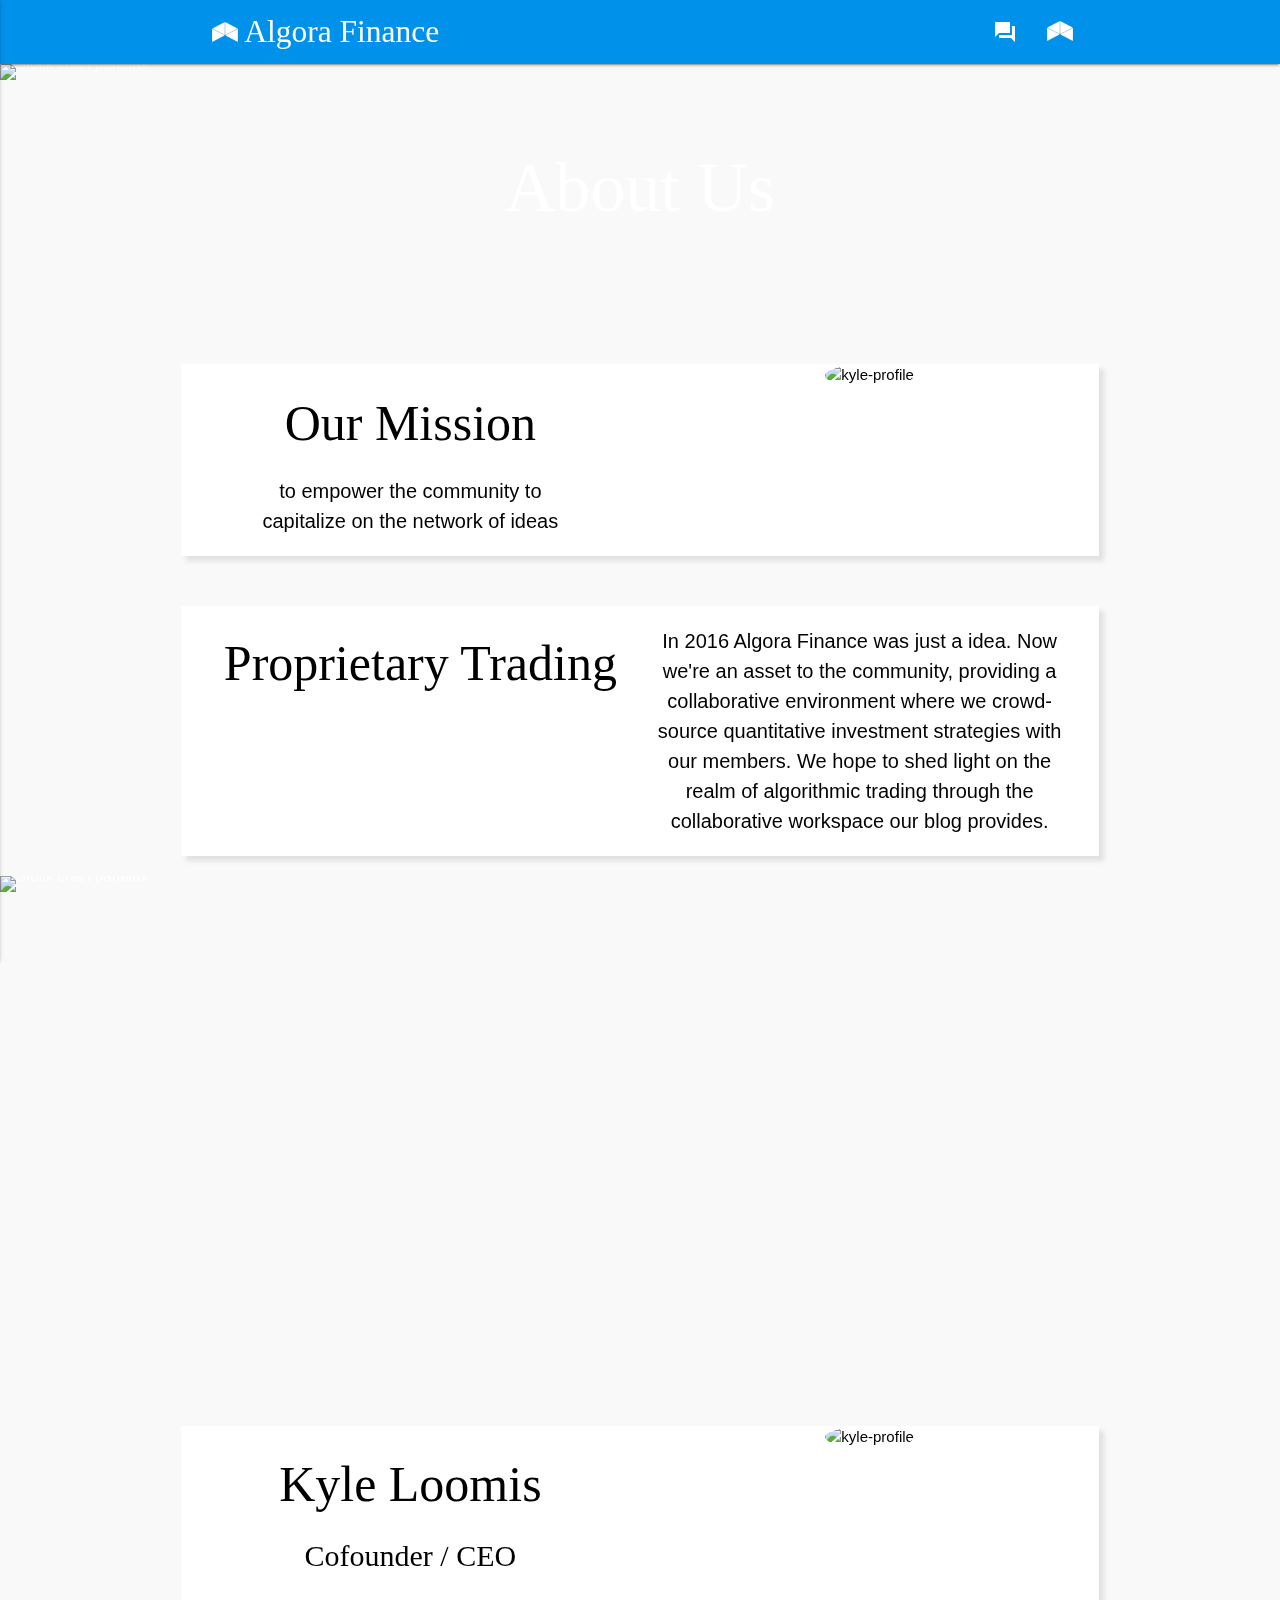
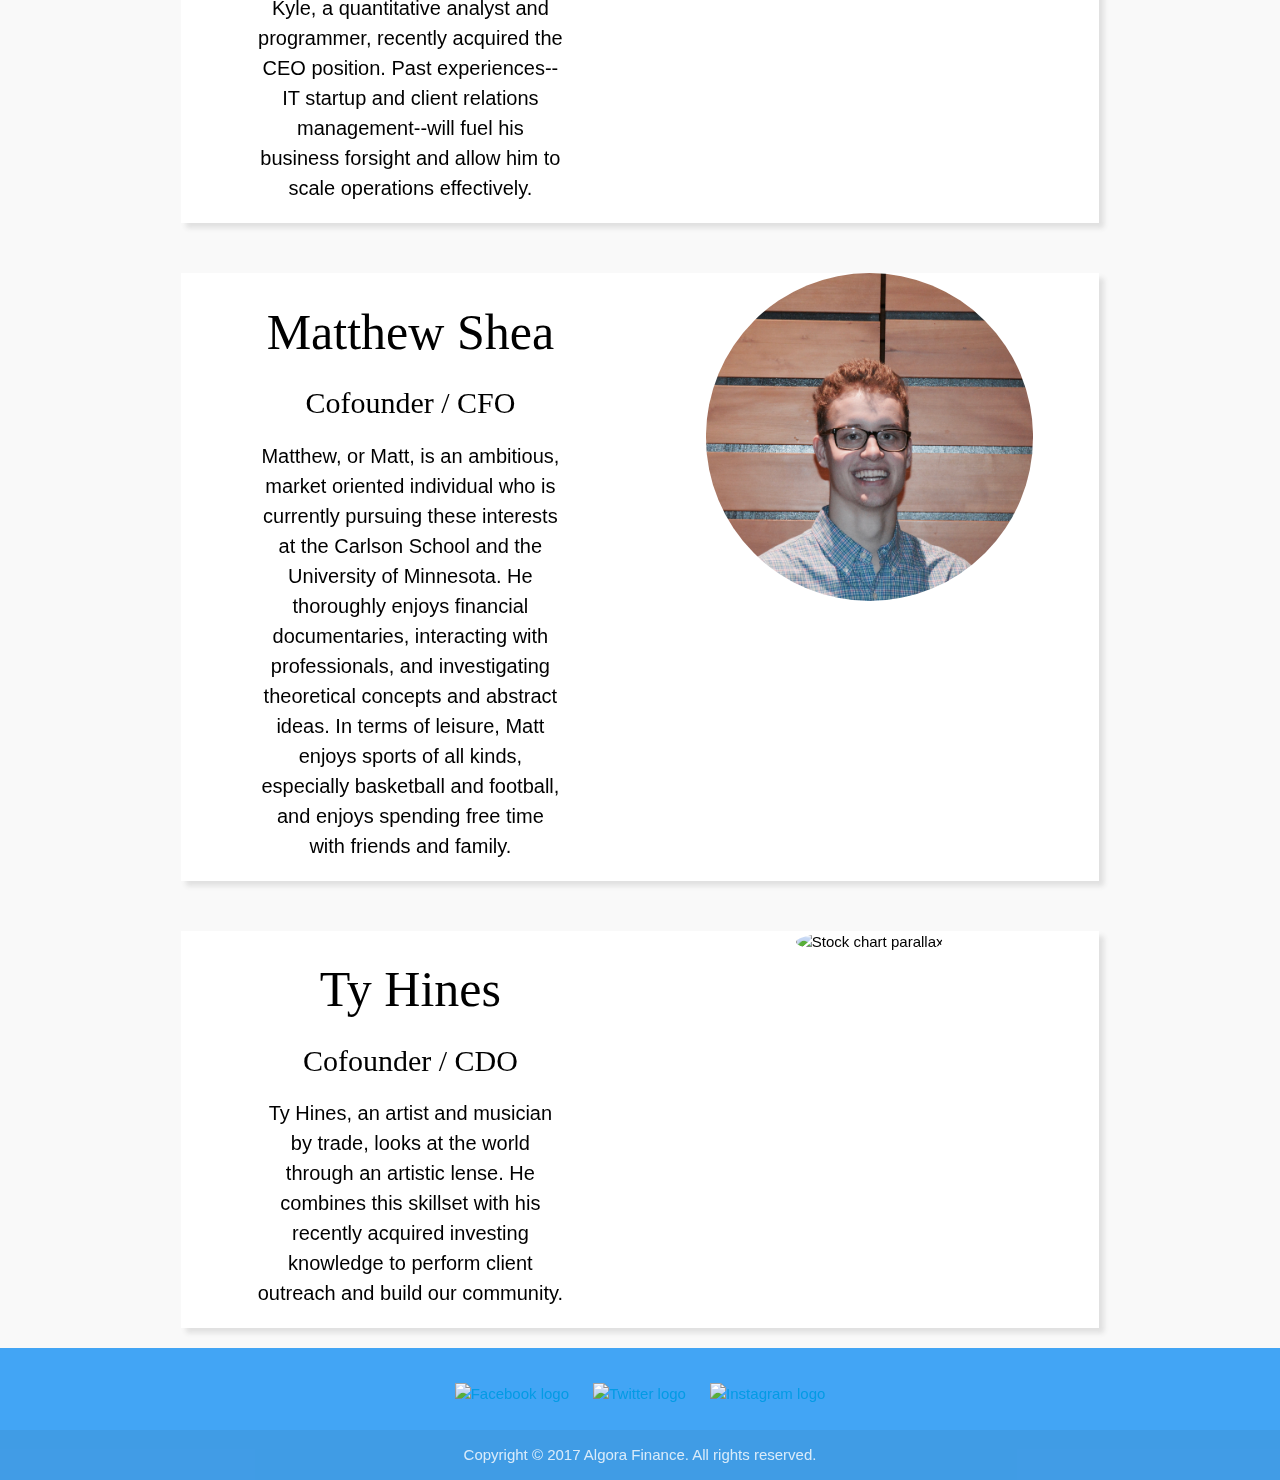
==== commit 96520650: "Cleaned up folders" ====
--- a/about_us.html
+++ b/about_us.html
@@ -128,12 +128,12 @@
           Cofounder / CEO
           </h2>
           <p style="font-size: 20px;">
-            Kyle, a quantitative analyst and programmer, recently acquired the CEO position. Past experiences--IT startup management, and client relations--have fueled his business forsight and allowed him to scale operations effectively.
-          </p>
-        </div>
-        
-      </div>
-      <div class="col m6 l6">
+            Kyle, a quantitative analyst and programmer, recently acquired the CEO position. Past experiences--IT startup and client relations management--will fuel his business forsight and allow him to scale operations effectively.
+          </p>
+        </div>
+        
+      </div>
+      <div class="col m6 l6 exec-col">
           <img src="images/kyle-headshot2.jpg" alt="kyle-profile" id="exec-profile">    
       </div>
     </div>
@@ -154,7 +154,7 @@
         </div>
         
       </div>
-      <div class="col m6 l6">
+      <div class="col m6 l6 exec-col">
           <img src="images/matt-headshot.jpg" alt="Stock chart parallax" id="exec-profile">    
       </div>
     </div>
@@ -169,12 +169,12 @@
           Cofounder / CDO
           </h2>
           <p style="font-size: 20px;">
-            Ty Hines, a cofounder of the methods for our webdisign has a profound impact in marketing towards new clients while building a very influential financial relationship amongst them.       
-          </p>
-        </div>
-        
-      </div>
-      <div class="col m6 l6">
+            Ty Hines, an artist and musician by trade, looks at the world through an artistic lense. He combines this skillset with his recently acquired investing knowledge to perform client outreach and build our community. 
+          </p>
+        </div>
+        
+      </div>
+      <div class="col m6 l6 exec-col">
           <img src="images/ty-headshot.jpg" alt="Stock chart parallax" id="exec-profile">    
       </div>
     </div>
--- a/css/style.css
+++ b/css/style.css
@@ -246,8 +246,8 @@
 
 
 
-.col{
-  resize: vertical;
+.row{
+  height: auto;
 }
 
 .info-container{
@@ -259,6 +259,7 @@
   background-color: white;
   box-shadow: 5px 5px 0 #e0e0e0;
   color: black;
+
 }
 
 .info-container:hover{
@@ -277,6 +278,7 @@
   transition: .5s;
   transition-timing-function: ease-out;
   -webkit-transition-timing-function: ease-out;
+  height: 100%;
 }
 
 
@@ -301,9 +303,16 @@
 
 #exec-profile {
   border-radius: 50%;
-  margin: auto;
+  margin-top: auto;
+  margin-top: auto;
   height: 75%;
   width: 75%;
+
+}
+
+.exec-col{
+  display: inline-block;
+  align-items: center;
 }
 
 .our-mission {
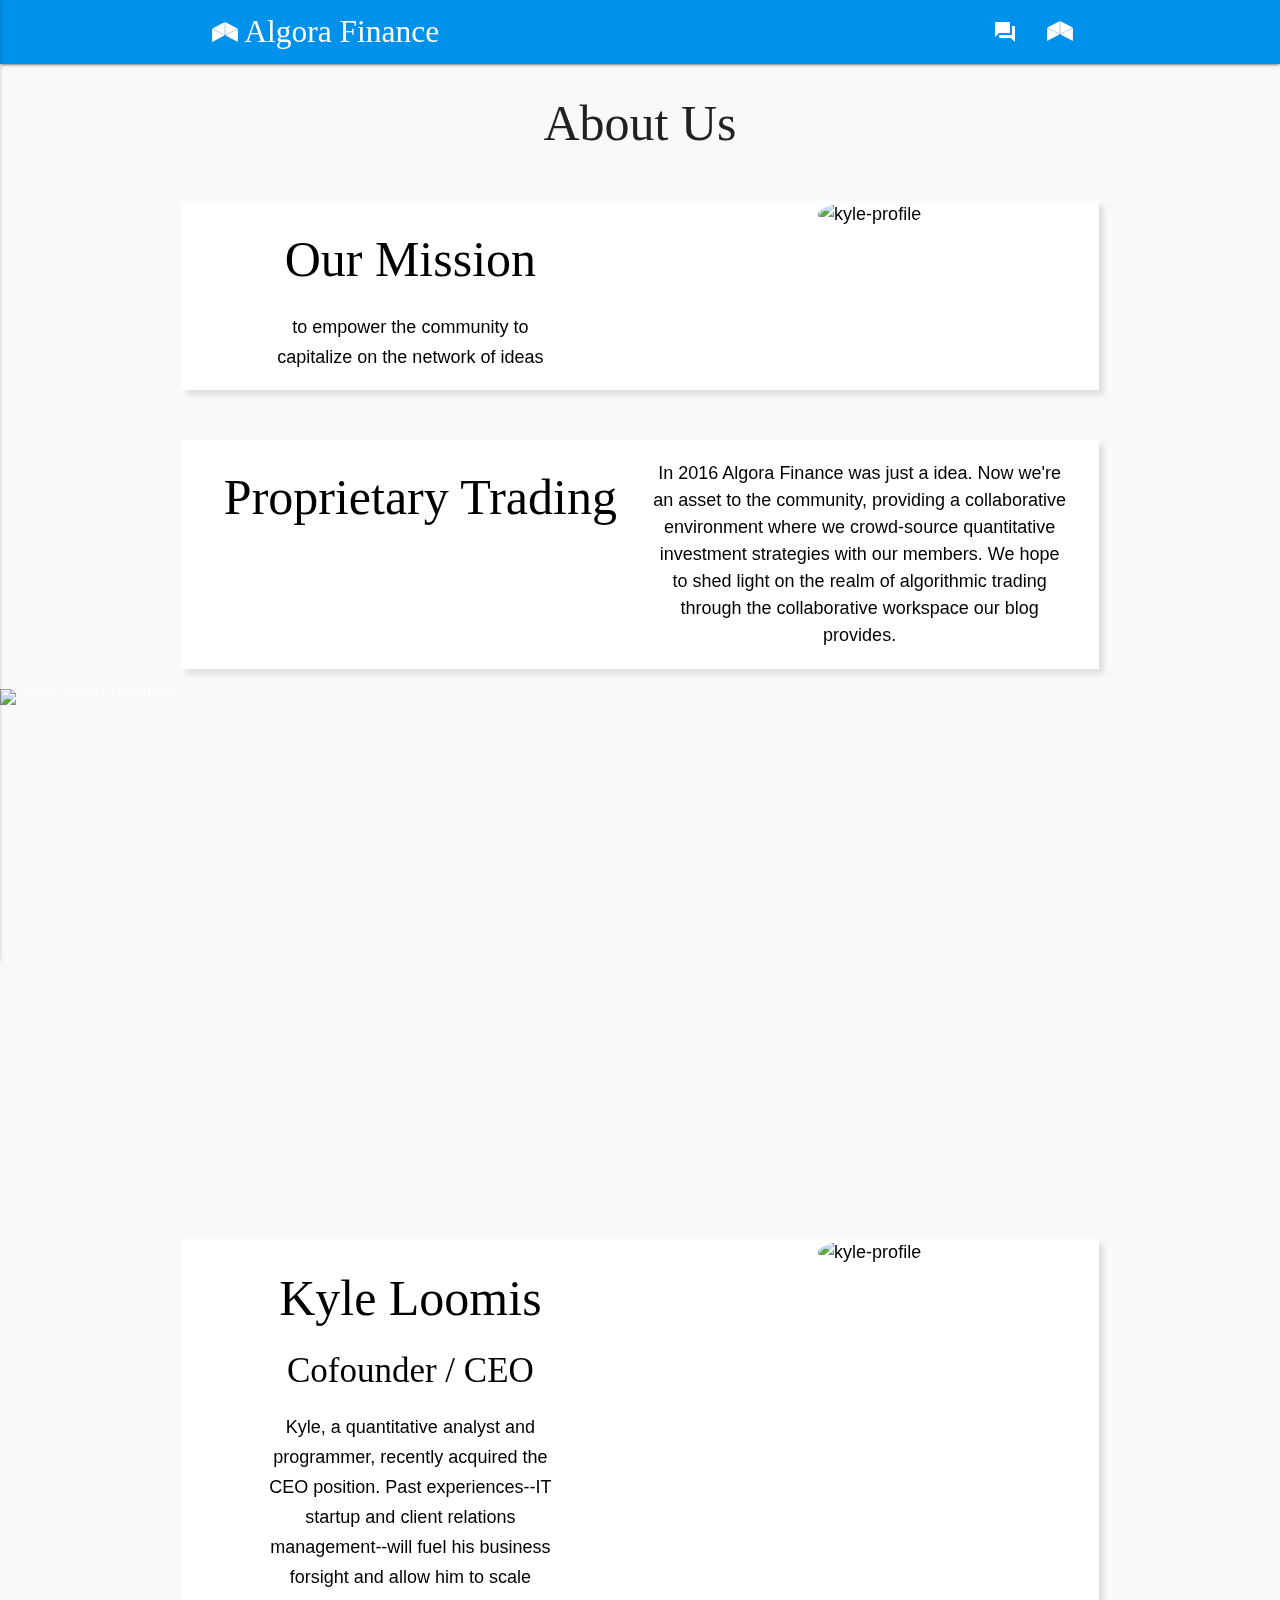
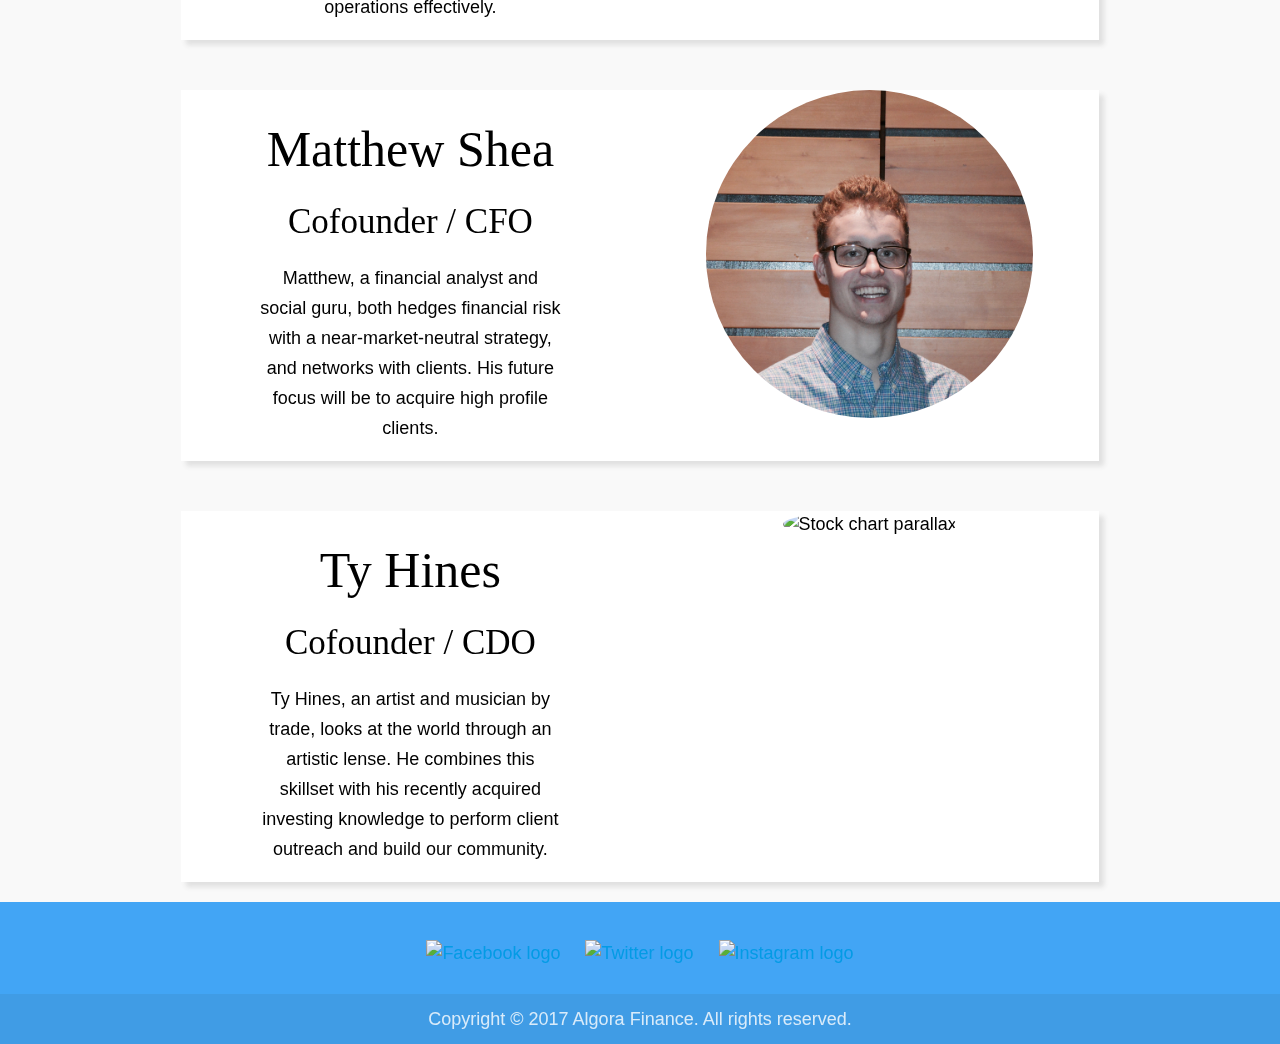
==== commit 7e183eca: "Simplified universal styles for titles and paragraphs. Labeled and organized css to reflect which pa" ====
--- a/about_us.html
+++ b/about_us.html
@@ -1,3 +1,9 @@
+<!--
+
+about_us.html contains Our Mission and pictures of our team members 
+
+-->
+
 <!DOCTYPE html>
 <html lang="en">
 <head>
@@ -69,7 +75,12 @@
   
   <!-- Automation has fundamentally changed the landscape of investing, so we’ve invested time and money into developing and implementing state-of-the-art algo-trading systems. We are constantly researching unique approaches to add to our successful portfolio of strategies. -->
   
-
+  <h1 class="h1Alierons50px center">About Us</h1>
+
+  <!--
+
+  may not fit style of webpage. Look 
+  for other picture that fits the theme
   <div class="parallax-container valign-wrapper" id="about_us_cover">
       <div class="section no-pad-bot">
         <div class="row center">
@@ -78,22 +89,21 @@
       </div>
       <div class="parallax"><img src="images/architecture.jpg" alt="Stock chart parallax"></div>
   </div>
-
+  -->
 
   <div class="container center">
-    
-    
+
+
     <div class="row our-mission icon-block-shadow" style="margin-top: 50px;">
       <div class="col m6 l6">
         <div class="container" style="text-align: center; vertical-align: middle;">
-          <h1 style="font-size: 50px;  font-weight: 300; font-family: ailerons;">
+          <h1 class="h1Alierons50px">
           Our Mission
           </h1>
-          <p style="font-size: 20px;">
+          <p>
             to empower the community to capitalize on the network of ideas        
           </p>
         </div>
-        
       </div>
       <div class="col m6 l6">
           <img src="images/small-city.jpg" alt="kyle-profile" id="mission-container">
@@ -102,77 +112,75 @@
 
     
     <div class="row prop-trading icon-block-shadow" style="padding-top: 20px;">
-      <div class="col m12 l6" style="font-size: 50px; font-family: ailerons;">
-          Proprietary Trading        
-      </div>
-      <div class="col m12 l6" style="font-size: 20px;">
+      <div class="col m12 l6 h1Alierons50px">
+          Proprietary Trading    
+      </div>
+      <div class="col m12 l6">
           In 2016 Algora Finance was just a idea. Now we're an asset to the community, providing a collaborative environment where we crowd-source quantitative investment strategies with our members. We hope to shed light on the realm of algorithmic trading through the collaborative workspace our blog provides. 
       </div>
-      
-    </div>
-  </div>
-  
+    </div>
+  </div>
+  
+
   <div class="parallax-container valign-wrapper">
-      
       <div class="parallax"><img src="images/kyle-matt.jpg" alt="Stock chart parallax"></div>
   </div>
+
 
   <div class="container center">
     <div class="row our-team icon-block-shadow">
       <div class="col m6 l6">
         <div class="container">
-          <h1 style="font-size: 50px;  font-weight: 300; font-family: ailerons;">
+          <h1 class="h1Alierons50px">
           Kyle Loomis
           </h1>
-          <h2 style="font-size: 30px;  font-weight: 300; font-family: ailerons;">
+          <h2 class="h2Alierons30px">
           Cofounder / CEO
           </h2>
-          <p style="font-size: 20px;">
+          <p>
             Kyle, a quantitative analyst and programmer, recently acquired the CEO position. Past experiences--IT startup and client relations management--will fuel his business forsight and allow him to scale operations effectively.
           </p>
         </div>
-        
       </div>
       <div class="col m6 l6 exec-col">
           <img src="images/kyle-headshot2.jpg" alt="kyle-profile" id="exec-profile">    
       </div>
     </div>
 
+
     <div class="row our-team icon-block-shadow">
       <div class="col m6 l6">
         <div class="container">
-          <h1 style="font-size: 50px;  font-weight: 300; font-family: ailerons;">
+          <h1 class="h1Alierons50px">
           Matthew Shea
           </h1>
-          <h2 style="font-size: 30px;  font-weight: 300; font-family: ailerons;">
+          <h2 class="h2Alierons30px">
           Cofounder / CFO
           </h2>
-          <p style="font-size: 20px;">
-            Matthew, or Matt, is an ambitious, market oriented individual who is currently pursuing these interests at the Carlson School and the University of Minnesota.  He thoroughly enjoys financial documentaries, interacting with professionals, and investigating theoretical concepts and abstract ideas. In terms of leisure, Matt enjoys sports of all kinds, especially basketball and football, and enjoys spending free time with friends and family. 
-        
-          </p>
-        </div>
-        
+          <p>
+            Matthew, a financial analyst and social guru, both hedges financial risk with a near-market-neutral strategy, and networks with clients. His future focus will be to acquire high profile clients. 
+          </p>
+        </div>
       </div>
       <div class="col m6 l6 exec-col">
           <img src="images/matt-headshot.jpg" alt="Stock chart parallax" id="exec-profile">    
       </div>
     </div>
 
+
     <div class="row our-team icon-block-shadow">
       <div class="col m6 l6">
         <div class="container">
-          <h1 style="font-size: 50px;  font-weight: 300; font-family: ailerons;">
+          <h1 class="h1Alierons50px">
           Ty Hines
           </h1>
-          <h2 style="font-size: 30px;  font-weight: 300; font-family: ailerons;">
+          <h2 class="h2Alierons30px">
           Cofounder / CDO
           </h2>
-          <p style="font-size: 20px;">
+          <p>
             Ty Hines, an artist and musician by trade, looks at the world through an artistic lense. He combines this skillset with his recently acquired investing knowledge to perform client outreach and build our community. 
           </p>
         </div>
-        
       </div>
       <div class="col m6 l6 exec-col">
           <img src="images/ty-headshot.jpg" alt="Stock chart parallax" id="exec-profile">    
@@ -180,34 +188,8 @@
     </div>
 
 
-    <!-- <div class="row">
-      <div class="col s12 m6">
-            <div class="icon-block team-container">
-              <div class="left">
-                <img class="img-circle center" src="images/stockchart_background.jpg">
-              </div>
-              
-              
-              <p class="light center">Ty Hines, a cofounder of the methods for our webdisign has a profound impact in marketing towards new clients while building a very influential financial relationship amongst them.</p>
-            </div>
-        </div>
-        <div class="col s12 m6">
-            <div class="icon-block team-container">
-              <div class="left">
-                <img class="img-circle center" src="images/stockchart_background.jpg">
-              </div>
-              
-              
-              <p class="light center">Automation has fundamentally changed the landscape of investing, so we’ve invested time and money into developing and implementing state-of-the-art algo-trading systems. We are constantly researching unique approaches to add to our successful portfolio of strategies.</p>
-            </div>
-        </div>   
-
-
-    </div> -->
-
-  </div>
-  
-
+  </div>
+  
 
   <!-- footer contains social media and copyright -->
   <footer class="page-footer blue lighten-1">
@@ -230,10 +212,6 @@
   </footer>
 
 
-
-
-
-
   <!-- scripts -->
   <script src="https://code.jquery.com/jquery-2.1.1.min.js"></script>
   <script src="js/materialize.js"></script>
@@ -245,7 +223,5 @@
   <script src="https://code.highcharts.com/modules/exporting.js"></script>
 
   <!-- <script src="//cdn.jsdelivr.net/chartist.js/latest/chartist.min.js"></script> -->
-
-
   </body>
 </html>
--- a/css/style.css
+++ b/css/style.css
@@ -1,8 +1,10 @@
-/* Custom Stylesheet */
+/* Custom Stylesheet for all static pages */
 /* materialize colors: http://materializecss.com/color.html */
+
 
 /* ========================================================== */
 /* univseral styles */
+
 
 nav ul a,
 nav .brand-logo {
@@ -17,15 +19,78 @@
   color: #26a69a;
 }
 
-/* Applies to all style components on pages, unless overridden below */
-.all-style{
+.all-style {
+  background-color: #f9f9f9;
   font-family: sans-serif; 
   font-weight: 300;
-  background-color: #f9f9f9;
-}
-
-#algora-banner{
+  min-width: 350px;
+  font-size: 18px;
+}
+
+#algora-banner {
   background-color: rgba(255, 255, 255, 0);
+}
+
+.row{
+  height: auto;
+}
+
+.h1Alierons50px{
+  font-size: 50px;  
+  font-weight: 300; 
+  font-family: ailerons;
+}
+
+.h2Alierons30px {
+  font-size: 35px;
+  font-weight: 300; 
+  font-family: ailerons;
+}
+
+.parallax-container {
+  min-height: 400px;
+  line-height: 0;
+  height: auto;
+  color: rgba(255,255,255,.9);
+}
+
+.parallax-container#about_us_cover {
+  min-height: 250px;
+  line-height: 0;
+  height: auto;
+  color: rgba(255,255,255,.9);
+}
+
+.parallax-container .section {
+  width: 100%;
+}
+
+.div-ext{
+  margin: 50px 30px 20px 20px; 
+}
+
+@media only screen and (max-width : 992px) {
+  .parallax-container .section {
+    position: absolute;
+    top: 40%;
+  }
+  #index-banner .section {
+    top: 10%;
+  }
+}
+
+@media only screen and (max-width : 100px) {
+  #index-banner .section {
+    top: 0;
+  }
+}
+
+.icon-block {
+  padding: 5px 15px 10px 15px;
+}
+
+.icon-block .material-icons {
+  font-size: inherit;
 }
 
 /* ========================================================== */
@@ -36,7 +101,7 @@
 }
 
 /* for about_us white algora logo in desktop form */
-#algora-logo{
+#algora-logo {
   margin-bottom: -4px;
 }
 
@@ -58,7 +123,8 @@
   padding: 0 20px;
 }
 
-/* mobile menu popout background color - same as background color .header-color */
+/* mobile menu popout background color - 
+same as background color .header-color */
 #nav-mobile{
   background-color: #0091EA;
 }
@@ -68,6 +134,15 @@
   background-color: #448aff;
 }
 
+/* blog_nav hover/tooltip style */
+#blog_nav:hover{
+  background-color: #448aff;
+}
+
+/* about_nav hover/tooltip style */
+#about_nav:hover{
+  background-color: #448aff;
+}
 
 /* Desktop nav style/tooltips */
 /* setup tooltips */
@@ -81,11 +156,6 @@
   opacity: 0;
   pointer-events: none;
   position: absolute;
-}
-
-/* blog_nav hover/tooltip style */
-#blog_nav:hover{
-  background-color: #448aff;
 }
 
 .tooltip.blogtip:before {
@@ -109,11 +179,6 @@
   width: 0;
 }
 
-/* about_nav hover/tooltip style */
-#about_nav:hover{
-  background-color: #448aff;
-}
-
 .tooltip.abouttip:before {
   background: #448aff;
   color: #fff;
@@ -148,6 +213,174 @@
   transform: translate3d(0,0,0);
 }
 
+
+/* ====================================================== */
+/* body icon section applies to all index.html components */
+
+/* js-chartist line color/width */
+.ct-chart .ct-series .ct-line {
+  stroke: #2196f3;
+  stroke-width: 2px;
+}
+
+.ct-chart .ct-series .ct-point {
+  /* Colour of your points */
+  stroke: #2196f3;
+}
+
+/* padding on js-chart */
+.js-chart{
+  padding-left: 40px;
+  padding-right: 40px;
+}
+
+.info-container{
+  margin-top: 70px;
+  -webkit-transition: .5s; /* Safari */
+  transition: .5s;
+  transition-timing-function: ease-out;
+  -webkit-transition-timing-function: ease-out;
+  background-color: white;
+  box-shadow: 5px 5px 0 #e0e0e0;
+  color: black;
+
+}
+
+.info-container:hover{
+  background-color: white;
+  box-shadow: 15px 5px 0 rgb(235,235,235);
+  color: black;
+  margin-top: 50px;
+  margin-bottom: 20px;
+}
+
+.icon-block{
+  background-color: white;
+  box-shadow: 5px 5px 0 #e0e0e0;
+  color: black;
+  -webkit-transition: .5s;
+  transition: .5s;
+  transition-timing-function: ease-out;
+  -webkit-transition-timing-function: ease-out;
+  height: 100%;
+}
+
+.icon-block:hover {
+  background-color: white;
+  box-shadow: 10px 20px 0 rgb(235,235,235);
+  color: black;
+}
+
+
+
+/* ===================================================== */
+/* below contains css for about_us.html, etc*/
+
+
+.icon-block-shadow {
+  background-color: white;
+  box-shadow: 5px 5px 5px #e0e0e0;
+  color: black;
+}
+
+.img-circle {
+    border-radius: 50%;
+    height: 100px;
+    width: 100px;
+    margin: 15px 0 0 10px;
+}
+
+#exec-profile {
+  border-radius: 50%;
+  margin-top: auto;
+  margin-top: auto;
+  height: 75%;
+  width: 75%;
+
+}
+
+.exec-col{
+  display: inline-block;
+  align-items: center;
+}
+
+.our-mission {
+  padding: 0; 
+  overflow: hidden;
+}
+
+#mission-container {
+  border-radius: 50%;
+  margin: auto;
+  height: 75%;
+  width: 75%;
+}
+
+.our-team {
+  margin: 50px; 
+  padding: 0; 
+  overflow: hidden;
+}
+
+.prop-trading {
+  margin: 50px; 
+  padding: 20px; 
+}
+
+.team-container{
+  margin: 20px 0;
+}
+
+.nav-wrapper {
+  font-family: ailerons;
+}
+
+.l-main-title{
+  text-align: center;
+  font-size: 50px;
+}
+
+
+/* ===================================================== */
+/* footer for social media and copyright */
+
+.list-inline li{
+  display: inline;
+  padding: 0 10px;
+}
+
+#twitter-logo{
+  margin-bottom: 9px;
+}
+
+footer.page-footer {
+  margin: 0;
+}
+
+/* ===================================================== */
+/* adding these components later on... */
+/*
+for marquee scrolling banner when it is later added
+
+#marqueeborder {
+  color: white;
+  background-color: #000000;
+  font-family:"Lucida Console", Monaco, monospace;
+  position:relative;
+  height:20px; 
+  overflow:hidden;
+  font-size: 0.7em;
+}
+
+#marqueecontent {
+  position:absolute;
+  left:0px;
+  line-height:20px;
+  white-space:nowrap;
+}
+*/
+
+
 /* Adding pages later on: 
 
 #news_nav:hover{
@@ -200,239 +433,3 @@
   background-color: #2962ff;
 }
 */
-
-
-/* ====================================================== */
-/* body icon section applies to all header navbar buttons */
-
-/* js-chartist line color/width */
-.ct-chart .ct-series .ct-line {
-  stroke: #2196f3;
-  stroke-width: 2px;
-}
-
-.ct-chart .ct-series .ct-point {
-  /* Colour of your points */
-  stroke: #2196f3;
-}
-
-/* padding on js-chart */
-.js-chart{
-  padding-right: 40px;
-  padding-left: 40px;
-}
-
-/* testing out how to color specific points on the chart... 
-ct-chart .ct-series .ct-point[ct\:value="1"] {
-    stroke: red;
-}
-*/
-
-
-/* ===================================================== */
-/* Everything below is not organized/commented */
-
-#header-achievements{
-  outline-style:solid;
-  outline-color: #2196f3;
-  padding: 30px;
-  margin-top: 30px;
-  font-family: ailerons;
-}
-
-.div-ext{
-  margin: 50px 30px 20px 20px; 
-}
-
-
-
-.row{
-  height: auto;
-}
-
-.info-container{
-  margin-top: 70px;
-  -webkit-transition: .5s; /* Safari */
-  transition: .5s;
-  transition-timing-function: ease-out;
-  -webkit-transition-timing-function: ease-out;
-  background-color: white;
-  box-shadow: 5px 5px 0 #e0e0e0;
-  color: black;
-
-}
-
-.info-container:hover{
-  margin-top: 50px;
-  margin-bottom: 20px;
-  background-color: white;
-  box-shadow: 15px 5px 0 rgb(235,235,235);
-  color: black;
-}
-
-.icon-block{
-  background-color: white;
-  box-shadow: 5px 5px 0 #e0e0e0;
-  color: black;
-  -webkit-transition: .5s;
-  transition: .5s;
-  transition-timing-function: ease-out;
-  -webkit-transition-timing-function: ease-out;
-  height: 100%;
-}
-
-
-.icon-block:hover {
-  background-color: white;
-  box-shadow: 10px 20px 0 rgb(235,235,235);
-  color: black;
-}
-
-.icon-block-shadow {
-  background-color: white;
-  box-shadow: 5px 5px 5px #e0e0e0;
-  color: black;
-}
-
-.img-circle {
-    border-radius: 50%;
-    height: 100px;
-    width: 100px;
-    margin: 15px 0 0 10px;
-}
-
-#exec-profile {
-  border-radius: 50%;
-  margin-top: auto;
-  margin-top: auto;
-  height: 75%;
-  width: 75%;
-
-}
-
-.exec-col{
-  display: inline-block;
-  align-items: center;
-}
-
-.our-mission {
-  padding: 0; 
-  overflow: hidden;
-}
-
-#mission-container {
-  border-radius: 50%;
-  margin: auto;
-  height: 75%;
-  width: 75%;
-}
-
-.our-team {
-  margin: 50px; 
-  padding: 0; 
-  overflow: hidden;
-}
-
-.prop-trading {
-  margin: 50px; 
-  padding: 20px; 
-}
-
-.team-container{
-  margin: 20px 0;
-}
-
-.nav-wrapper {
-  font-family: ailerons;
-}
-
-
-.parallax-container {
-  min-height: 400px;
-  line-height: 0;
-  height: auto;
-  color: rgba(255,255,255,.9);
-}
-
-.parallax-container#about_us_cover {
-  min-height: 250px;
-  line-height: 0;
-  height: auto;
-  color: rgba(255,255,255,.9);
-}
-
-
-.parallax-container .section {
-  width: 100%;
-}
-
-.l-main-title{
-  text-align: center;
-  font-size: 50px;
-}
-
-
-@media only screen and (max-width : 992px) {
-  .parallax-container .section {
-    position: absolute;
-    top: 40%;
-  }
-  #index-banner .section {
-    top: 10%;
-  }
-}
-
-@media only screen and (max-width : 100px) {
-  #index-banner .section {
-    top: 0;
-  }
-}
-
-.icon-block {
-  padding: 5px 15px 10px 15px;
-}
-
-.icon-block .material-icons {
-  font-size: inherit;
-}
-
-
-/* footer for social media and copyright */
-
-.list-inline li{
-  display: inline;
-  padding: 0 10px;
-}
-
-#twitter-logo{
-  margin-bottom: 9px;
-}
-
-footer.page-footer {
-  margin: 0;
-}
-
-
-
-
-
-
-
-#marqueeborder {
-  color: white;
-  background-color: #000000;
-  font-family:"Lucida Console", Monaco, monospace;
-  position:relative;
-  height:20px; 
-  overflow:hidden;
-  font-size: 0.7em;
-}
-
-#marqueecontent {
-  position:absolute;
-  left:0px;
-  line-height:20px;
-  white-space:nowrap;
-}
-
-
